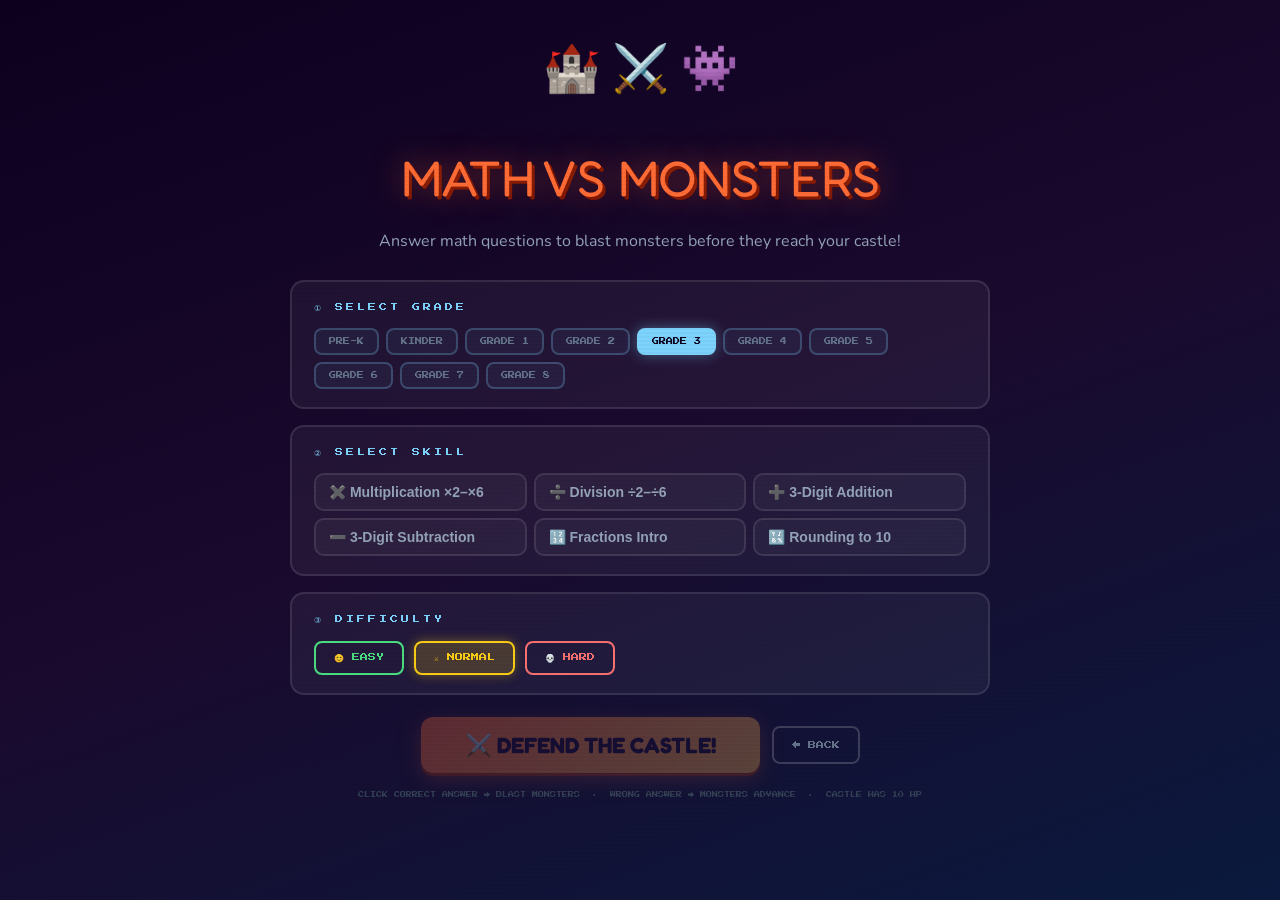
==== games/math-cell-wars.html @ 8327e3a7 "Initial commit via Netlify" ====
<!DOCTYPE html>
<html lang="en">
<head>
  <meta charset="UTF-8"/>
  <meta name="viewport" content="width=device-width, initial-scale=1.0"/>
  <title>Math vs Monsters — MathArcade</title>
  <link rel="stylesheet" href="../css/style.css"/>
  <link href="https://fonts.googleapis.com/css2?family=Fredoka+One&family=Nunito:wght@700;900&display=swap" rel="stylesheet"/>
  <style>
    *, *::before, *::after { box-sizing: border-box; margin: 0; padding: 0; }

    body {
      background: #1a0a2e;
      font-family: 'Nunito', sans-serif;
      overflow: hidden;
      height: 100vh; width: 100vw;
    }

    /* ─── SETUP SCREEN ─────────────────────────── */
    #screen-setup {
      position: fixed; inset: 0; z-index: 100;
      background: linear-gradient(160deg, #0d001f 0%, #1a0a2e 50%, #0a1a3e 100%);
      display: flex; flex-direction: column;
      align-items: center; overflow-y: auto;
      padding: 28px 16px 40px;
    }
    .setup-logo {
      font-family: 'Fredoka One', cursive;
      font-size: clamp(26px, 5vw, 50px);
      color: #ff6b35;
      text-shadow: 0 0 30px rgba(255,107,53,0.5), 3px 3px 0 #7a1500;
      margin-bottom: 4px; text-align: center;
    }
    .setup-sub {
      font-size: clamp(13px, 1.8vw, 16px);
      color: #94a3b8; margin-bottom: 24px; text-align: center;
    }
    .setup-icons { font-size: clamp(28px,5vw,46px); margin-bottom: 22px; }

    .setup-card {
      background: rgba(255,255,255,0.05);
      border: 2px solid rgba(255,255,255,0.1);
      border-radius: 14px;
      padding: 18px 22px;
      width: 100%; max-width: 700px;
      margin-bottom: 16px;
    }
    .setup-card-label {
      font-family: 'Press Start 2P', monospace;
      font-size: 8px; color: #7dd3fc;
      letter-spacing: 3px; margin-bottom: 14px;
    }

    /* Grade pills */
    .grade-pills { display: flex; flex-wrap: wrap; gap: 7px; }
    .grade-pill {
      font-family: 'Press Start 2P', monospace; font-size: 7px;
      padding: 8px 13px; border-radius: 8px;
      border: 2px solid rgba(125,211,252,0.25);
      background: rgba(125,211,252,0.05); color: #64748b;
      cursor: pointer; transition: all 0.15s;
    }
    .grade-pill:hover { border-color: #7dd3fc; color: #7dd3fc; }
    .grade-pill.active {
      background: #7dd3fc; color: #0d001f;
      border-color: #7dd3fc;
      box-shadow: 0 0 14px rgba(125,211,252,0.4);
    }

    /* Skill grid */
    .skill-grid { display: grid; grid-template-columns: repeat(auto-fill, minmax(180px,1fr)); gap: 7px; }
    .skill-pill {
      font-size: 14px; font-weight: 700;
      padding: 9px 13px; border-radius: 10px;
      border: 2px solid rgba(255,255,255,0.1);
      background: rgba(255,255,255,0.04); color: #94a3b8;
      cursor: pointer; text-align: left;
      display: flex; align-items: center; gap: 7px;
      transition: all 0.15s;
    }
    .skill-pill:hover { border-color: #fb923c; color: #fb923c; background: rgba(251,146,60,0.08); }
    .skill-pill.active {
      border-color: #fb923c; color: #fff;
      background: rgba(251,146,60,0.15);
      box-shadow: 0 0 10px rgba(251,146,60,0.25);
    }

    /* Difficulty */
    .diff-row { display: flex; gap: 10px; flex-wrap: wrap; }
    .diff-btn {
      font-family: 'Press Start 2P', monospace; font-size: 8px;
      padding: 10px 18px; border-radius: 8px;
      border: 2px solid; background: transparent; cursor: pointer; transition: all 0.15s;
    }
    .diff-btn.easy   { border-color: #4ade80; color: #4ade80; }
    .diff-btn.medium { border-color: #facc15; color: #facc15; }
    .diff-btn.hard   { border-color: #f87171; color: #f87171; }
    .diff-btn.active.easy   { background: rgba(74,222,128,0.18); box-shadow:0 0 12px rgba(74,222,128,0.35); }
    .diff-btn.active.medium { background: rgba(250,204,21,0.18);  box-shadow:0 0 12px rgba(250,204,21,0.35); }
    .diff-btn.active.hard   { background: rgba(248,113,113,0.18); box-shadow:0 0 12px rgba(248,113,113,0.35); }

    .start-btn {
      font-family: 'Fredoka One', cursive;
      font-size: clamp(16px,2.5vw,22px);
      padding: 15px 44px; border-radius: 12px;
      border: none; cursor: pointer;
      background: linear-gradient(135deg,#ff6b35,#ffb347);
      color: #1a0a2e; font-weight: 900;
      box-shadow: 0 6px 20px rgba(255,107,53,0.5), 0 3px 0 #7a2000;
      transition: all 0.15s;
    }
    .start-btn:hover { transform: translateY(-2px); box-shadow: 0 10px 28px rgba(255,107,53,0.6), 0 3px 0 #7a2000; }
    .start-btn:disabled { opacity: 0.3; cursor: not-allowed; transform: none; }
    .back-anchor {
      font-family: 'Press Start 2P', monospace; font-size: 8px;
      padding: 10px 18px; border-radius: 8px;
      border: 2px solid rgba(255,255,255,0.18);
      background: transparent; color: #64748b;
      cursor: pointer; text-decoration: none; display: inline-block;
      transition: all 0.15s;
    }
    .back-anchor:hover { border-color: #fff; color: #fff; }

    /* ─── GAME SCREEN ─────────────────────────── */
    #screen-game {
      position: fixed; inset: 0; display: none;
      flex-direction: column;
    }

    /* ── HUD ── */
    .game-hud {
      flex-shrink: 0;
      background: #0d001f;
      border-bottom: 3px solid rgba(125,211,252,0.2);
      padding: 10px 18px;
      display: flex; align-items: center; justify-content: space-between;
      gap: 10px; flex-wrap: wrap;
      position: relative; z-index: 50;
    }
    .hud-block { text-align: center; min-width: 54px; }
    .hud-lbl {
      font-family: 'Press Start 2P', monospace;
      font-size: 6px; color: #475569; letter-spacing: 2px; margin-bottom: 2px;
    }
    .hud-val {
      font-family: 'Fredoka One', cursive; font-size: 22px; line-height: 1;
    }
    .v-score  { color: #fbbf24; text-shadow: 0 0 10px rgba(251,191,36,0.5); }
    .v-wave   { color: #4ade80; }
    .v-combo  { color: #fb923c; }
    .hp-wrap  { flex: 1; max-width: 240px; }
    .hp-lbl   { font-family:'Press Start 2P',monospace; font-size:6px; color:#7dd3fc; letter-spacing:2px; margin-bottom:4px; text-align:center; }
    .hp-track { height:12px; border-radius:6px; background:rgba(255,255,255,0.08); border:2px solid rgba(255,255,255,0.15); overflow:hidden; }
    .hp-fill  { height:100%; border-radius:6px; background:linear-gradient(90deg,#4ade80,#86efac); box-shadow:0 0 6px rgba(74,222,128,0.4); transition:width 0.3s, background 0.3s; }
    .hp-fill.low { background:linear-gradient(90deg,#f87171,#fca5a5); box-shadow:0 0 6px rgba(248,113,113,0.5); }
    .pause-btn {
      font-family:'Press Start 2P',monospace; font-size:8px;
      padding:8px 13px; border-radius:7px;
      border:2px solid rgba(255,255,255,0.15); background:transparent;
      color:#64748b; cursor:pointer; transition:all 0.15s;
    }
    .pause-btn:hover { border-color:#fff; color:#fff; }

    /* ── BATTLEFIELD ── */
    #battlefield {
      flex: 1; position: relative; overflow: hidden;
      /* Sky gradient */
      background: linear-gradient(180deg,
        #87CEEB 0%, #b0e0ff 45%,
        #5a8c3a 45%, #3d6626 70%, #2d4d1e 100%);
    }

    /* Subtle cloud */
    .cloud-el {
      position: absolute; background: rgba(255,255,255,0.75);
      border-radius: 40px; pointer-events: none;
      animation: cloud-scroll linear infinite;
    }
    @keyframes cloud-scroll { from{transform:translateX(-300px)} to{transform:translateX(110vw)} }

    /* Ground line detail */
    .ground-deco {
      position: absolute; left: 0; right: 0;
      height: 4px; background: #7ab648;
      box-shadow: 0 2px 8px rgba(0,0,0,0.3);
    }

    /* Path lane highlight */
    .path-lane {
      position: absolute; left: 0; right: 0;
      background: rgba(180,150,80,0.18);
      border-top: 1px dashed rgba(255,255,255,0.15);
      border-bottom: 1px dashed rgba(255,255,255,0.15);
      pointer-events: none;
    }

    /* Castle */
    #castle-el {
      position: absolute; right: 16px;
      font-size: clamp(54px,8vw,84px);
      filter: drop-shadow(0 4px 10px rgba(0,0,0,0.5));
      z-index: 10;
      transition: transform 0.05s;
    }
    #castle-el.hit { animation: castle-hit 0.3s ease; }
    @keyframes castle-hit { 0%,100%{transform:translateY(-50%)} 30%{transform:translateY(-50%) translateX(-7px)} 70%{transform:translateY(-50%) translateX(7px)} }

    /* Monsters */
    .monster-wrap {
      position: absolute; z-index: 8;
      display: flex; flex-direction: column; align-items: center;
      pointer-events: none;
    }
    .monster-emoji {
      display: block;
      font-size: clamp(26px,4vw,42px);
      filter: drop-shadow(0 2px 6px rgba(0,0,0,0.4));
      animation: mon-bob 0.55s ease-in-out infinite alternate;
    }
    @keyframes mon-bob { from{transform:translateY(0)} to{transform:translateY(-5px)} }
    .mon-hp-bar { width:40px; height:5px; border-radius:3px; background:rgba(0,0,0,0.35); border:1px solid rgba(255,255,255,0.2); overflow:hidden; margin-top:2px; }
    .mon-hp-fill { height:100%; border-radius:3px; background:#4ade80; transition:width 0.2s; }
    .mon-name { font-family:'Press Start 2P',monospace; font-size:5px; color:#fff; text-shadow:0 1px 3px #000; margin-top:2px; white-space:nowrap; }

    /* Projectile */
    .projectile {
      position: absolute; font-size: 20px; z-index: 15; pointer-events: none;
      animation: proj 0.38s ease-out forwards;
    }
    @keyframes proj { from{opacity:1;transform:scale(1)} to{opacity:0;transform:translateX(-100px) scale(1.5)} }

    /* Defeat */
    .defeat-fx {
      position: absolute; font-size: 30px; z-index: 20;
      pointer-events: none;
      animation: defeat-pop 0.55s ease forwards;
    }
    @keyframes defeat-pop { 0%{transform:scale(0.4);opacity:1} 60%{transform:scale(1.6);opacity:1} 100%{transform:scale(2.2);opacity:0} }

    /* Wave progress strip */
    .wave-strip {
      position: absolute; top: 0; left: 0; right: 0;
      height: 4px; background: rgba(0,0,0,0.2); z-index: 12;
    }
    .wave-strip-fill {
      height: 100%;
      background: linear-gradient(90deg,#ff6b35,#fbbf24);
      box-shadow: 0 0 5px rgba(255,107,53,0.7);
      transition: width 0.3s;
    }

    /* Wave banner */
    .wave-banner {
      position: absolute; inset: 0; z-index: 40;
      display: flex; align-items: center; justify-content: center;
      pointer-events: none;
    }
    .wave-banner-box {
      font-family: 'Fredoka One', cursive;
      font-size: clamp(24px,4.5vw,46px);
      color: #fff;
      text-shadow: 3px 3px 0 rgba(0,0,0,0.4);
      background: linear-gradient(135deg,rgba(255,107,53,0.92),rgba(180,30,30,0.85));
      padding: 18px 48px; border-radius: 14px;
      border: 3px solid rgba(255,200,100,0.45);
      box-shadow: 0 8px 28px rgba(0,0,0,0.5);
      animation: banner-in 0.35s cubic-bezier(.34,1.56,.64,1);
    }
    @keyframes banner-in { from{transform:scale(0.4);opacity:0} to{transform:scale(1);opacity:1} }

    /* Score pop */
    .score-pop {
      position: absolute; pointer-events: none; z-index: 22;
      font-family: 'Fredoka One', cursive; font-size: 20px;
      animation: pop-rise 0.7s ease forwards;
    }
    @keyframes pop-rise { 0%{opacity:1;transform:translateY(0)} 100%{opacity:0;transform:translateY(-52px)} }

    /* Combo flash */
    .combo-txt {
      position: absolute; top: 18%; left: 50%; transform: translateX(-50%);
      font-family: 'Fredoka One', cursive; font-size: 30px;
      color: #fbbf24; text-shadow: 0 0 18px rgba(251,191,36,0.7);
      pointer-events: none; z-index: 22;
      animation: combo-rise 0.8s ease forwards;
    }
    @keyframes combo-rise { 0%{opacity:1;transform:translateX(-50%) scale(0.7)} 50%{opacity:1;transform:translateX(-50%) scale(1.15)} 100%{opacity:0;transform:translateX(-50%) translateY(-40px) scale(1)} }

    /* ── QUESTION PANEL ── */
    #q-panel {
      flex-shrink: 0;
      background: #0d001f;
      border-top: 3px solid rgba(125,211,252,0.18);
      padding: 14px 16px 16px;
      position: relative; z-index: 50;
    }
    #q-text {
      font-family: 'Fredoka One', cursive;
      font-size: clamp(20px, 3.5vw, 32px);
      color: #e2e8f0;
      text-align: center;
      margin-bottom: 12px; min-height: 38px;
      line-height: 1.2;
    }
    .q-eq { color: #fbbf24; text-shadow: 0 0 14px rgba(251,191,36,0.4); }
    #ans-row {
      display: flex; gap: 10px;
      justify-content: center; flex-wrap: wrap;
    }
    .ans-btn {
      font-family: 'Fredoka One', cursive;
      font-size: clamp(18px, 2.8vw, 26px);
      padding: 12px 30px; border-radius: 12px;
      min-width: 88px;
      border: 3px solid rgba(255,255,255,0.18);
      background: rgba(255,255,255,0.07);
      color: #fff; cursor: pointer;
      transition: all 0.12s;
    }
    .ans-btn:hover { border-color: #7dd3fc; background: rgba(125,211,252,0.12); transform: translateY(-2px); }
    .ans-btn:active { transform: translateY(1px); }
    .ans-btn.correct { border-color: #4ade80 !important; background: rgba(74,222,128,0.2) !important; animation: flash-correct 0.3s; }
    .ans-btn.wrong   { border-color: #f87171 !important; background: rgba(248,113,113,0.2) !important; animation: flash-wrong 0.3s; }
    @keyframes flash-correct { 0%,100%{transform:scale(1)} 50%{transform:scale(1.1)} }
    @keyframes flash-wrong   { 0%,100%{transform:translateX(0)} 25%,75%{transform:translateX(-5px)} 50%{transform:translateX(5px)} }

    /* ── OVERLAYS ── */
    .overlay {
      position: fixed; inset: 0; z-index: 200;
      background: rgba(10,0,25,0.93);
      display: flex; flex-direction: column;
      align-items: center; justify-content: center;
      gap: 18px; padding: 28px; text-align: center;
      backdrop-filter: blur(6px);
    }
    .overlay.hidden { display: none !important; }
    .ov-title { font-family:'Fredoka One',cursive; font-size:clamp(26px,5vw,50px); }
    .ov-sub   { font-size:clamp(13px,2vw,17px); color:#64748b; max-width:460px; line-height:1.6; }
    .ov-btn {
      font-family:'Fredoka One',cursive; font-size:clamp(15px,2vw,20px);
      padding:13px 34px; border-radius:12px; border:none; cursor:pointer; transition:all 0.15s;
    }
    .ov-btn.primary { background:linear-gradient(135deg,#ff6b35,#ffb347); color:#1a0a2e; box-shadow:0 4px 18px rgba(255,107,53,0.45); }
    .ov-btn.primary:hover { transform:translateY(-2px); }
    .ov-btn.secondary { background:rgba(255,255,255,0.07); color:#94a3b8; border:2px solid rgba(255,255,255,0.18); }
    .ov-btn.secondary:hover { border-color:#fff; color:#fff; }
    .stats-row { display:flex; gap:12px; flex-wrap:wrap; justify-content:center; }
    .stat-box  { background:rgba(255,255,255,0.06); border:2px solid rgba(255,255,255,0.12); border-radius:12px; padding:14px 20px; min-width:90px; text-align:center; }
    .stat-val  { font-family:'Fredoka One',cursive; font-size:34px; line-height:1; }
    .stat-lbl  { font-family:'Press Start 2P',monospace; font-size:5px; color:#475569; letter-spacing:2px; margin-top:4px; }

    @media (max-width:580px) {
      .ans-btn { padding:10px 18px; min-width:70px; }
      .game-hud { padding:7px 10px; }
    }
  </style>
</head>
<body>

<!-- ═══════ SETUP ═══════ -->
<div id="screen-setup">
  <div class="setup-icons">🏰 ⚔️ 👾</div>
  <div class="setup-logo">MATH VS MONSTERS</div>
  <div class="setup-sub">Answer math questions to blast monsters before they reach your castle!</div>

  <div class="setup-card">
    <div class="setup-card-label">① SELECT GRADE</div>
    <div class="grade-pills" id="setup-grades"></div>
  </div>

  <div class="setup-card">
    <div class="setup-card-label">② SELECT SKILL</div>
    <div class="skill-grid" id="setup-skills"></div>
  </div>

  <div class="setup-card">
    <div class="setup-card-label">③ DIFFICULTY</div>
    <div class="diff-row">
      <button class="diff-btn easy"   data-diff="easy">😊 EASY</button>
      <button class="diff-btn medium active" data-diff="medium">⚔️ NORMAL</button>
      <button class="diff-btn hard"   data-diff="hard">💀 HARD</button>
    </div>
  </div>

  <div style="display:flex;gap:12px;align-items:center;flex-wrap:wrap;justify-content:center;margin-top:6px;">
    <button class="start-btn" id="btn-start" disabled>⚔️ DEFEND THE CASTLE!</button>
    <a href="../index.html" class="back-anchor">← BACK</a>
  </div>

  <div style="font-family:'Press Start 2P',monospace;font-size:6px;color:#334155;margin-top:16px;text-align:center;line-height:2.2;">
    CLICK CORRECT ANSWER → BLAST MONSTERS &nbsp;·&nbsp; WRONG ANSWER → MONSTERS ADVANCE &nbsp;·&nbsp; CASTLE HAS 10 HP
  </div>
</div>

<!-- ═══════ GAME ═══════ -->
<div id="screen-game">
  <!-- HUD -->
  <div class="game-hud">
    <div class="hud-block">
      <div class="hud-lbl">SCORE</div>
      <div class="hud-val v-score" id="hud-score">0</div>
    </div>
    <div class="hud-block">
      <div class="hud-lbl">WAVE</div>
      <div class="hud-val v-wave" id="hud-wave">1/5</div>
    </div>
    <div class="hp-wrap">
      <div class="hp-lbl">🏰 CASTLE HP</div>
      <div class="hp-track"><div class="hp-fill" id="hp-fill" style="width:100%"></div></div>
    </div>
    <div class="hud-block">
      <div class="hud-lbl">COMBO</div>
      <div class="hud-val v-combo" id="hud-combo">×1</div>
    </div>
    <button class="pause-btn" id="btn-pause">⏸</button>
  </div>

  <!-- Battlefield -->
  <div id="battlefield">
    <div class="wave-strip"><div class="wave-strip-fill" id="wave-prog" style="width:0%"></div></div>
    <div id="castle-el">🏰</div>
    <div id="monsters-layer"></div>
  </div>

  <!-- Question panel -->
  <div id="q-panel">
    <div id="q-text">Get ready…</div>
    <div id="ans-row"></div>
  </div>
</div>

<!-- Pause -->
<div class="overlay hidden" id="ov-pause">
  <div class="ov-title" style="color:#7dd3fc">⏸ PAUSED</div>
  <button class="ov-btn primary" id="btn-resume">▶ RESUME</button>
  <button class="ov-btn secondary" id="btn-quit">✕ QUIT TO MENU</button>
</div>

<!-- Game Over -->
<div class="overlay hidden" id="ov-gameover">
  <div class="ov-title" style="color:#f87171">💀 CASTLE FALLEN!</div>
  <div class="ov-sub">The monsters breached your walls!</div>
  <div class="stats-row" id="go-stats"></div>
  <div style="display:flex;gap:12px;flex-wrap:wrap;justify-content:center;">
    <button class="ov-btn primary"    id="btn-again">⚔️ TRY AGAIN</button>
    <button class="ov-btn secondary"  id="btn-menu1">🎯 CHANGE SKILL</button>
  </div>
</div>

<!-- Victory -->
<div class="overlay hidden" id="ov-victory">
  <div class="ov-title" style="color:#4ade80">🏆 VICTORY!</div>
  <div class="ov-sub">You survived all the waves! The kingdom is saved!</div>
  <div class="stats-row" id="vic-stats"></div>
  <div style="display:flex;gap:12px;flex-wrap:wrap;justify-content:center;">
    <button class="ov-btn primary"   id="btn-again2">⚔️ PLAY AGAIN</button>
    <button class="ov-btn secondary" id="btn-menu2">🎯 CHANGE SKILL</button>
  </div>
</div>

<script>
/* ═══════════════════════════════════════════════════
   MATH VS MONSTERS  ·  Original game for MathArcade
   Castle defense: answer math → blast monsters
   ═══════════════════════════════════════════════════ */

// ── Data ──────────────────────────────────────────────────────
const GRADES = ['Pre-K','K','1','2','3','4','5','6','7','8'];

const SKILLS_BY_GRADE = {
  'Pre-K':[
    {icon:'🔢',name:'Counting to 10',ops:['count'],max:10},
    {icon:'➕',name:'Basic Addition',ops:['add'],max:5},
    {icon:'🎨',name:'Patterns',ops:['count'],max:6},
    {icon:'📐',name:'Shapes & Numbers',ops:['count'],max:4},
  ],
  'K':[
    {icon:'🔢',name:'Counting to 20',ops:['count'],max:20},
    {icon:'➕',name:'Addition to 5',ops:['add'],max:5},
    {icon:'➖',name:'Subtraction to 5',ops:['sub'],max:5},
    {icon:'🔤',name:'Number Words',ops:['count'],max:10},
    {icon:'📊',name:'More or Less',ops:['add'],max:8},
  ],
  '1':[
    {icon:'➕',name:'Addition to 20',ops:['add'],max:20},
    {icon:'➖',name:'Subtraction to 20',ops:['sub'],max:20},
    {icon:'🕐',name:'Doubles',ops:['double'],max:10},
    {icon:'🔢',name:'Place Value (Tens)',ops:['add'],max:30},
    {icon:'💰',name:'Counting On',ops:['add'],max:15},
  ],
  '2':[
    {icon:'➕',name:'2-Digit Addition',ops:['add'],max:99},
    {icon:'➖',name:'2-Digit Subtraction',ops:['sub'],max:99},
    {icon:'✖️',name:'Intro Multiplication',ops:['mul'],tables:[2,5,10]},
    {icon:'🔣',name:'Even & Odd',ops:['add'],max:20},
    {icon:'📊',name:'Skip Counting',ops:['skip'],by:[2,5,10]},
  ],
  '3':[
    {icon:'✖️',name:'Multiplication ×2–×6',ops:['mul'],tables:[2,3,4,5,6]},
    {icon:'➗',name:'Division ÷2–÷6',ops:['div'],tables:[2,3,4,5,6]},
    {icon:'➕',name:'3-Digit Addition',ops:['add'],max:999},
    {icon:'➖',name:'3-Digit Subtraction',ops:['sub'],max:999},
    {icon:'🔢',name:'Fractions Intro',ops:['frac'],max:4},
    {icon:'🔣',name:'Rounding to 10',ops:['round'],max:100},
  ],
  '4':[
    {icon:'✖️',name:'Times Tables ×7–×9',ops:['mul'],tables:[7,8,9]},
    {icon:'➗',name:'Long Division',ops:['div'],tables:[2,3,4,5,6,7,8,9]},
    {icon:'🔢',name:'Fractions',ops:['frac'],max:8},
    {icon:'🔣',name:'Decimals',ops:['dec'],max:10},
    {icon:'➕',name:'Adding Fractions',ops:['fracAdd'],max:8},
    {icon:'🔤',name:'Prime Numbers',ops:['prime'],max:50},
  ],
  '5':[
    {icon:'🔢',name:'Fractions & Decimals',ops:['dec'],max:20},
    {icon:'✖️',name:'Multiplying Fractions',ops:['fracMul'],max:6},
    {icon:'🔣',name:'Order of Operations',ops:['pemdas'],max:12},
    {icon:'➕',name:'Adding Decimals',ops:['decAdd'],max:10},
    {icon:'🔤',name:'Patterns & Sequences',ops:['seq'],max:50},
    {icon:'📏',name:'Metric Conversion',ops:['add'],max:100},
  ],
  '6':[
    {icon:'🔢',name:'Ratios',ops:['ratio'],max:12},
    {icon:'🔣',name:'Negative Numbers',ops:['neg'],max:20},
    {icon:'✖️',name:'Multiplying Decimals',ops:['decMul'],max:10},
    {icon:'🎯',name:'Percent',ops:['percent'],max:100},
    {icon:'🔤',name:'Factors & Multiples',ops:['factor'],max:50},
    {icon:'⚖️',name:'Inequalities',ops:['ineq'],max:20},
  ],
  '7':[
    {icon:'🔢',name:'Integer Operations',ops:['neg'],max:30},
    {icon:'🔣',name:'Rational Numbers',ops:['rational'],max:12},
    {icon:'📊',name:'Probability',ops:['prob'],max:10},
    {icon:'🎯',name:'Percent & Interest',ops:['percent'],max:200},
    {icon:'⚖️',name:'Linear Equations',ops:['linear'],max:20},
    {icon:'✖️',name:'Multiplying Integers',ops:['neg'],max:12},
  ],
  '8':[
    {icon:'🔣',name:'Exponents',ops:['exp'],max:5},
    {icon:'📏',name:'Pythagorean Theorem',ops:['pyth']},
    {icon:'✖️',name:'Scientific Notation',ops:['sciNote']},
    {icon:'⚖️',name:'Systems of Equations',ops:['linear'],max:10},
    {icon:'🎯',name:'Slope',ops:['slope'],max:8},
    {icon:'📊',name:'Statistics',ops:['add'],max:100},
  ],
};

// ── Question Generator ────────────────────────────────────────
function genQ(skill) {
  const op = skill.ops[Math.floor(Math.random()*skill.ops.length)];
  const max = skill.max||10;
  const tables = skill.tables||[2,3,4,5];
  const rnd = n => Math.floor(Math.random()*n)+1;
  const rndR = (lo,hi) => Math.floor(Math.random()*(hi-lo+1))+lo;
  let q='', ans=0, w=[];

  switch(op){
    case 'add':  { const a=rnd(Math.min(max,500)),b=rnd(Math.min(max,500)); ans=a+b; q=`${a} + ${b}`; w=[ans+1,ans-1,ans+2,a]; break; }
    case 'sub':  { const a=rnd(Math.min(max,500)),b=rnd(a); ans=a-b; q=`${a} − ${b}`; w=[ans+1,ans-1,a,b]; break; }
    case 'mul':  { const t=tables[Math.floor(Math.random()*tables.length)],n=rnd(12); ans=t*n; q=`${t} × ${n}`; w=[ans+t,ans-t,t*(n+1),ans+n]; break; }
    case 'div':  { const t=tables[Math.floor(Math.random()*tables.length)],n=rnd(12); ans=n; q=`${t*n} ÷ ${t}`; w=[n+1,n-1,t,n+2]; break; }
    case 'double':{ const a=rnd(max); ans=a*2; q=`Double ${a}`; w=[ans+1,ans-1,a,ans+2]; break; }
    case 'count': { const a=rnd(max); ans=a+1; q=`${a},  ___?`; w=[a,a+2,a-1,a+3]; break; }
    case 'skip':  { const by=(skill.by||[2])[Math.floor(Math.random()*(skill.by||[2]).length)],st=by*rnd(8); ans=st+by; q=`${st},  ___ (skip ×${by})`; w=[st,ans-1,ans+1,st+by*2]; break; }
    case 'frac':  { const d=rnd(max)+1,n=rnd(d-1); ans=n; q=`${n}/${d}  — numerator?`; w=[n+1,n-1,d,d-n]; break; }
    case 'fracAdd':{ const d=rnd(max)+2,n1=rnd(d-1),n2=rnd(d-1); ans=n1+n2; q=`${n1}/${d} + ${n2}/${d} = ?/${d}`; w=[ans+1,ans-1,n1,n2]; break; }
    case 'fracMul':{ const a=rnd(max),b=rnd(max); ans=a*b; q=`${a} × ${b}`; w=[ans+a,ans-b,a+b,ans+1]; break; }
    case 'dec':   { const a=rnd(max-1),b=rnd(max-1); ans=Math.max(a,b); q=`Bigger of  ${a}.5  or  ${b}.2?`; w=[Math.min(a,b),ans+1,ans-1,ans+2]; break; }
    case 'decAdd':{ const a=rnd(max),b=rnd(max); ans=a+b; q=`${a}.0 + ${b}.0`; w=[ans+1,ans-1,a,b]; break; }
    case 'decMul':{ const a=rnd(max),b=rnd(max); ans=a*b; q=`${a} × ${b}`; w=[ans+a,ans-b,a+b,ans+1]; break; }
    case 'round': { const a=rndR(11,max); ans=Math.round(a/10)*10; q=`Round ${a} to nearest 10`; w=[ans+10,ans-10,a,ans+5]; break; }
    case 'pemdas':{ const a=rnd(max),b=rnd(max),c=rnd(max); ans=a+b*c; q=`${a} + ${b} × ${c}`; w=[(a+b)*c,ans+1,ans-b,a*b+c]; break; }
    case 'neg':   { const a=rndR(1,max),b=rndR(1,max); ans=a-b; q=`${a} + (−${b})`; w=[ans+1,ans-1,a,a+b]; break; }
    case 'percent':{ const p=[10,20,25,50][Math.floor(Math.random()*4)],base=rnd(Math.floor(max/10))*10||10; ans=(p*base)/100; q=`${p}% of ${base}`; w=[ans+p,ans-p,base,p]; break; }
    case 'factor':{ const n=rnd(max)||1; const fs=[]; for(let i=1;i<=n;i++) if(n%i===0) fs.push(i); ans=fs.length; q=`How many factors does ${n} have?`; w=[ans+1,ans-1,ans+2,Math.max(1,ans-2)]; break; }
    case 'prime': { const c=[2,3,5,7,11,13,17,19,23,29].filter(x=>x<=max||x<=29); ans=c[Math.floor(Math.random()*c.length)]||7; q=`Which is prime?`; w=[4,6,8,9].filter(x=>x!==ans).slice(0,3); break; }
    case 'ratio': { const a=rnd(max),b=rnd(max); ans=a+b; q=`${a} : ${b}  — total parts?`; w=[a,b,ans+1,ans-1]; break; }
    case 'ineq':  { const a=rndR(-max,max),b=rndR(-max,max); ans=a<b?1:a>b?2:3; q=`${a} vs ${b}   (1 = <   2 = >   3 = =)`; w=[1,2,3].filter(x=>x!==ans); break; }
    case 'prob':  { const tot=rnd(max)+2,fav=rnd(tot-1); ans=fav; q=`P = ${fav}/${tot}  — numerator?`; w=[fav+1,fav-1,tot,tot-fav]; break; }
    case 'rational':{ const a=rnd(max),b=rnd(max); ans=a*b; q=`${a} × ${b}`; w=[ans+a,ans-b,a+b,ans+1]; break; }
    case 'linear':{ const m=rnd(10),b2=rnd(10),x=rnd(8); ans=m*x+b2; q=`y = ${m}x + ${b2},  x = ${x} → y = ?`; w=[ans+m,ans-m,m*x,b2+x]; break; }
    case 'exp':   { const base=rnd(4),e=rnd(3); ans=Math.pow(base,e); q=`${base} ^ ${e}`; w=[base*e,ans+base,ans-1,base+e]; break; }
    case 'pyth':  { const ts=[[3,4,5],[5,12,13],[8,15,17]][Math.floor(Math.random()*3)]; ans=ts[2]; q=`a=${ts[0]},  b=${ts[1]},  c = ?`; w=[ts[0]+ts[1],ans+1,ans-1,ans+2]; break; }
    case 'sciNote':{ const co=rnd(9),e2=rnd(5); ans=co; q=`${co} × 10^${e2}  — coefficient?`; w=[co+1,co-1,e2,co*2]; break; }
    case 'seq':   { const d=rnd(10),st=rnd(20); ans=st+3*d; q=`${st},  ${st+d},  ${st+2*d},  ___?`; w=[ans+d,ans-d,ans+1,st+d*4]; break; }
    case 'slope': { const rise=rndR(-max,max),run=rnd(max)||1; ans=rise; q=`slope = rise/${run} = ${Math.round(rise/run*10)/10}  → rise?`; w=[rise+1,rise-1,run,rise+2]; break; }
    default:      { const a=rnd(10),b=rnd(10); ans=a+b; q=`${a} + ${b}`; w=[ans+1,ans-1,ans+2,ans-2]; }
  }

  const seen=new Set([Math.round(ans)]); const fw=[];
  for(const x of w){ const v=Math.round(x); if(Number.isFinite(v)&&!seen.has(v)){ seen.add(v); fw.push(v); } if(fw.length===3) break; }
  while(fw.length<3){ const v=Math.round(ans)+fw.length+1; if(!seen.has(v)){ seen.add(v); fw.push(v); } }
  return { question: q, answer: Math.round(ans), wrongs: fw };
}

// ── Monster defs ──────────────────────────────────────────────
const MONSTER_DEFS = [
  {emoji:'👹',name:'GOBLIN',  hp:1, spd:1.0, pts:10},
  {emoji:'💀',name:'SKELETON',hp:2, spd:0.85,pts:20},
  {emoji:'🧟',name:'ZOMBIE',  hp:2, spd:0.7, pts:20},
  {emoji:'👻',name:'GHOST',   hp:1, spd:1.3, pts:15},
  {emoji:'🦇',name:'VAMPIRE', hp:3, spd:0.9, pts:35},
  {emoji:'🕷️',name:'SPIDER',  hp:1, spd:1.4, pts:15},
  {emoji:'🐉',name:'DRAGON',  hp:4, spd:0.6, pts:55},
  {emoji:'🧌',name:'TROLL',   hp:5, spd:0.5, pts:65},
];

const DIFF = {
  easy:   {spdMult:0.4, spawnMs:2400, baseCount:4,  totalWaves:5 },
  medium: {spdMult:0.7, spawnMs:1600, baseCount:6,  totalWaves:7 },
  hard:   {spdMult:1.1, spawnMs:1050, baseCount:9,  totalWaves:10},
};

// ── Setup UI ──────────────────────────────────────────────────
let cGrade='3', cSkill=null, cDiff='medium';

function buildSetup(){
  // Grades
  const gEl=document.getElementById('setup-grades');
  gEl.innerHTML='';
  GRADES.forEach(g=>{
    const b=document.createElement('button');
    b.className='grade-pill'+(g===cGrade?' active':'');
    b.textContent=g==='Pre-K'?'PRE-K':g==='K'?'KINDER':'GRADE '+g;
    b.onclick=()=>{ cGrade=g; cSkill=null; buildSetup(); };
    gEl.appendChild(b);
  });
  // Skills
  const sEl=document.getElementById('setup-skills');
  sEl.innerHTML='';
  (SKILLS_BY_GRADE[cGrade]||[]).forEach(s=>{
    const b=document.createElement('button');
    b.className='skill-pill'+(cSkill&&cSkill.name===s.name?' active':'');
    b.innerHTML=`${s.icon} ${s.name}`;
    b.onclick=()=>{ cSkill=s; buildSetup(); };
    sEl.appendChild(b);
  });
  updateStart();
}
function updateStart(){
  const b=document.getElementById('btn-start');
  b.disabled=!cSkill; b.style.opacity=cSkill?'1':'0.3';
}
document.querySelectorAll('.diff-btn').forEach(b=>{
  b.onclick=()=>{
    cDiff=b.dataset.diff;
    document.querySelectorAll('.diff-btn').forEach(x=>x.classList.remove('active'));
    b.classList.add('active');
  };
});
buildSetup();

// URL params
const _up=new URLSearchParams(location.search);
if(_up.get('grade')&&GRADES.includes(_up.get('grade'))){ cGrade=_up.get('grade'); buildSetup(); }
if(_up.get('skill')){ const m=(SKILLS_BY_GRADE[cGrade]||[]).find(s=>s.name===_up.get('skill')); if(m){ cSkill=m; buildSetup(); } }

// Build clouds
function buildClouds(){
  const bf=document.getElementById('battlefield');
  // Remove old clouds
  bf.querySelectorAll('.cloud-el').forEach(e=>e.remove());
  for(let i=0;i<6;i++){
    const c=document.createElement('div');
    c.className='cloud-el';
    const h=18+Math.random()*18, w=70+Math.random()*90;
    const top=3+Math.random()*35; // % of battlefield
    const dur=20+Math.random()*18;
    c.style.cssText=`width:${w}px;height:${h}px;top:${top}%;left:-200px;animation-duration:${dur}s;animation-delay:-${Math.random()*dur}s;`;
    bf.appendChild(c);
  }
}

// ── Game State ────────────────────────────────────────────────
let running=false, paused=false;
let score=0, wave=1, totalWaves=5;
let castleHP=10, maxHP=10;
let combo=1, streak=0;
let killed=0, totalQ=0, correctQ=0;
let currentQ=null, canAnswer=false;
let monsters=[], queue=[], spawnTmr=null;
let midX=0; // monster id counter

function bf(){ return document.getElementById('battlefield'); }
function bfH(){ return bf().offsetHeight; }
function bfW(){ return bf().offsetWidth; }
// Y where the ground starts (45% from top of battlefield)
function groundTop(){ return bfH()*0.45; }
// Castle X position (right side minus some margin)
function castleX(){ return bfW()-120; }

// Position the castle vertically in the ground area
function positionCastle(){
  const c=document.getElementById('castle-el');
  const gY=groundTop();
  // Place castle so its center is in the middle of the ground area
  const groundH=bfH()-gY;
  const castleH=parseFloat(getComputedStyle(c).fontSize)*1.3||80;
  c.style.top=(gY + groundH*0.1)+'px';
}

// ── Start ─────────────────────────────────────────────────────
document.getElementById('btn-start').onclick=startGame;

function startGame(){
  const cfg=DIFF[cDiff];
  score=0; wave=1; totalWaves=cfg.totalWaves;
  castleHP=10; maxHP=10;
  combo=1; streak=0; killed=0; totalQ=0; correctQ=0;
  monsters=[]; midX=0;
  running=true; paused=false;

  document.getElementById('screen-setup').style.display='none';
  const gs=document.getElementById('screen-game');
  gs.style.display='flex';
  ['ov-pause','ov-gameover','ov-victory'].forEach(id=>document.getElementById(id).classList.add('hidden'));
  document.getElementById('monsters-layer').innerHTML='';

  buildClouds();
  positionCastle();
  updateHUD();
  showBanner(`⚔️ WAVE 1 — DEFEND!`, ()=>{ spawnWave(); askQ(); });
}

// ── Spawn ─────────────────────────────────────────────────────
function spawnWave(){
  clearTimeout(spawnTmr);
  const cfg=DIFF[cDiff];
  const count=cfg.baseCount+Math.floor((wave-1)*1.5);
  queue=[];
  for(let i=0;i<count;i++){
    const maxHpTier=1+Math.floor(wave/2);
    const pool=MONSTER_DEFS.filter(m=>m.hp<=maxHpTier)||MONSTER_DEFS.slice(0,3);
    const def={...pool[Math.floor(Math.random()*pool.length)]};
    def.hp=Math.ceil(def.hp*(wave>3?1.4:1));
    def.maxHp=def.hp;
    queue.push(def);
  }
  doSpawn();
  updateProg();
}

function doSpawn(){
  if(!queue.length||!running||paused) return;
  spawnMonster(queue.shift());
  const cfg=DIFF[cDiff];
  spawnTmr=setTimeout(doSpawn, cfg.spawnMs + (Math.random()-0.5)*300);
  updateProg();
}

function spawnMonster(def){
  if(!running) return;
  const id=++midX;
  const gTop=groundTop();
  const gBot=bfH();
  const gH=gBot-gTop;
  // Random lane within ground area, leaving space for monster+hp bar
  const monH=50; // approx pixel height of monster widget
  const laneY=gTop + 8 + Math.random()*(gH - monH - 16);

  const wrap=document.createElement('div');
  wrap.className='monster-wrap';
  wrap.id='m'+id;
  wrap.style.cssText=`left:0px;top:${laneY}px;`;
  wrap.innerHTML=`
    <span class="monster-emoji">${def.emoji}</span>
    <div class="mon-hp-bar"><div class="mon-hp-fill" id="mhp${id}" style="width:100%"></div></div>
    <div class="mon-name">${def.name}</div>`;
  document.getElementById('monsters-layer').appendChild(wrap);

  const cfg=DIFF[cDiff];
  const spd=def.spd * cfg.spdMult * (1 + wave*0.07);
  const mon={ id, el:wrap, def, hp:def.hp, maxHp:def.maxHp, x:0, y:laneY, spd, iv:null };
  monsters.push(mon);

  mon.iv=setInterval(()=>{
    if(!running||paused) return;
    mon.x += spd;
    wrap.style.left=mon.x+'px';
    if(mon.x >= castleX()-20) hitCastle(mon);
  }, 30);
}

function hitCastle(mon){
  clearInterval(mon.iv);
  monsters=monsters.filter(m=>m.id!==mon.id);
  mon.el.remove();
  castleHP=Math.max(0,castleHP-1);
  combo=1; streak=0;
  document.getElementById('castle-el').classList.add('hit');
  setTimeout(()=>document.getElementById('castle-el').classList.remove('hit'),320);
  updateHUD();
  if(castleHP<=0){ endGame(false); return; }
  checkClear();
}

function checkClear(){
  if(queue.length>0||monsters.length>0) return;
  clearTimeout(spawnTmr);
  if(wave>=totalWaves){ setTimeout(()=>endGame(true),700); return; }
  wave++;
  updateHUD();
  setTimeout(()=>showBanner(`${wave===totalWaves?'⚠️ FINAL':'⚔️'} WAVE ${wave}!`, ()=>spawnWave()), 500);
}

// ── Questions ─────────────────────────────────────────────────
function askQ(){
  if(!running) return;
  currentQ=genQ(cSkill);
  canAnswer=true;

  document.getElementById('q-text').innerHTML=
    `<span class="q-eq">${currentQ.question}</span>  =  ?`;

  const row=document.getElementById('ans-row');
  row.innerHTML='';
  shuffle([currentQ.answer,...currentQ.wrongs.slice(0,3)]).forEach(val=>{
    const btn=document.createElement('button');
    btn.className='ans-btn';
    btn.textContent=val;
    btn.onclick=()=>answer(val,btn);
    row.appendChild(btn);
  });
}

function answer(val, btn){
  if(!canAnswer||!running||paused) return;
  canAnswer=false;
  totalQ++;
  const ok=(val===currentQ.answer);

  if(ok){
    correctQ++; streak++; combo=Math.min(combo+(streak>=3?1:0),5);
    btn.classList.add('correct');
    blastMonster();
    score+=10*combo;
    pop('+'+(10*combo),'#4ade80');
    if(combo>1) showCombo('×'+combo+' COMBO!');
  } else {
    streak=0; combo=1;
    btn.classList.add('wrong');
    monsters.forEach(m=>{ m.x+=55; m.el.style.left=m.x+'px'; });
    pop('MISS!','#f87171');
  }
  updateHUD();
  setTimeout(()=>{ if(running) askQ(); },360);
}

function blastMonster(){
  if(!monsters.length) return;
  const target=monsters.reduce((a,b)=>b.x>a.x?b:a);
  // Projectile
  const p=document.createElement('div');
  p.className='projectile'; p.textContent='⚡';
  p.style.cssText=`left:${castleX()-20}px;top:${target.y+8}px;`;
  bf().appendChild(p);
  setTimeout(()=>p.remove(),420);

  target.hp--;
  const pct=target.hp/target.maxHp*100;
  const bar=document.getElementById('mhp'+target.id);
  if(bar){ bar.style.width=pct+'%'; bar.style.background=pct>50?'#4ade80':pct>25?'#facc15':'#f87171'; }
  if(target.hp<=0) defeatMon(target);
}

function defeatMon(mon){
  clearInterval(mon.iv);
  monsters=monsters.filter(m=>m.id!==mon.id);
  killed++;
  score+=mon.def.pts*combo;
  mon.el.remove();
  const fx=document.createElement('div');
  fx.className='defeat-fx'; fx.textContent='💥';
  fx.style.cssText=`left:${mon.x}px;top:${mon.y}px;`;
  bf().appendChild(fx);
  setTimeout(()=>fx.remove(),600);
  pop('+'+mon.def.pts,'#fbbf24');
  updateHUD();
  checkClear();
}

// ── UI helpers ────────────────────────────────────────────────
function updateHUD(){
  document.getElementById('hud-score').textContent=score;
  document.getElementById('hud-wave').textContent=wave+'/'+totalWaves;
  document.getElementById('hud-combo').textContent='×'+combo;
  const pct=castleHP/maxHP*100;
  const f=document.getElementById('hp-fill');
  f.style.width=pct+'%';
  f.className='hp-fill'+(pct<=30?' low':'');
  // Castle emoji degrades
  document.getElementById('castle-el').textContent=
    castleHP<=3?'🏚️':castleHP<=6?'🏰':'🏰';
}

function updateProg(){
  const cfg=DIFF[cDiff];
  const total=cfg.baseCount+Math.floor((wave-1)*1.5);
  const done=total-monsters.length-queue.length;
  document.getElementById('wave-prog').style.width=Math.min(100,done/total*100)+'%';
}

function pop(txt,col){
  const e=document.createElement('div');
  e.className='score-pop';
  e.style.cssText=`left:${40+Math.random()*20}%;top:55%;color:${col};text-shadow:0 0 8px ${col};`;
  e.textContent=txt;
  bf().appendChild(e);
  setTimeout(()=>e.remove(),720);
}

function showCombo(txt){
  const e=document.createElement('div');
  e.className='combo-txt'; e.textContent=txt;
  bf().appendChild(e);
  setTimeout(()=>e.remove(),850);
}

function showBanner(txt, cb){
  const wrap=document.createElement('div');
  wrap.className='wave-banner';
  wrap.innerHTML=`<div class="wave-banner-box">${txt}</div>`;
  bf().appendChild(wrap);
  setTimeout(()=>{ wrap.remove(); if(cb)cb(); },1900);
}

function shuffle(a){ return [...a].sort(()=>Math.random()-0.5); }

// ── End Game ──────────────────────────────────────────────────
function endGame(victory){
  running=false; canAnswer=false;
  clearTimeout(spawnTmr);
  monsters.forEach(m=>{ clearInterval(m.iv); m.el?.remove(); });
  monsters=[];

  const acc=totalQ?Math.round(correctQ/totalQ*100):0;
  const html=`
    <div class="stat-box"><div class="stat-val" style="color:#fbbf24">${score}</div><div class="stat-lbl">SCORE</div></div>
    <div class="stat-box"><div class="stat-val" style="color:#4ade80">${wave-(victory?0:1)}</div><div class="stat-lbl">WAVES</div></div>
    <div class="stat-box"><div class="stat-val" style="color:#fb923c">${killed}</div><div class="stat-lbl">DEFEATED</div></div>
    <div class="stat-box"><div class="stat-val" style="color:#7dd3fc">${acc}%</div><div class="stat-lbl">ACCURACY</div></div>`;

  if(victory){
    document.getElementById('vic-stats').innerHTML=html;
    document.getElementById('ov-victory').classList.remove('hidden');
  } else {
    document.getElementById('go-stats').innerHTML=html;
    document.getElementById('ov-gameover').classList.remove('hidden');
  }
  try{ if(typeof MathArcade!=='undefined'&&MathArcade.Session.isLoggedIn()) MathArcade.Scores.submit('math-vs-monsters',score); }catch(e){}
}

// ── Controls ──────────────────────────────────────────────────
document.getElementById('btn-pause').onclick=()=>{
  paused=true;
  document.getElementById('ov-pause').classList.remove('hidden');
};
document.getElementById('btn-resume').onclick=()=>{
  paused=false;
  document.getElementById('ov-pause').classList.add('hidden');
  doSpawn();
};
document.getElementById('btn-quit').onclick=goMenu;

[['btn-again','btn-again2']].flat().forEach(id=>{
  const el=document.getElementById(id); if(el) el.onclick=startGame;
});
document.getElementById('btn-again').onclick=startGame;
document.getElementById('btn-again2').onclick=startGame;
['btn-menu1','btn-menu2'].forEach(id=>{ document.getElementById(id).onclick=goMenu; });

function goMenu(){
  running=false; canAnswer=false;
  clearTimeout(spawnTmr);
  monsters.forEach(m=>{ clearInterval(m.iv); m.el?.remove(); });
  monsters=[];
  document.getElementById('monsters-layer').innerHTML='';
  document.getElementById('screen-game').style.display='none';
  ['ov-pause','ov-gameover','ov-victory'].forEach(id=>document.getElementById(id).classList.add('hidden'));
  document.getElementById('screen-setup').style.display='flex';
}

document.addEventListener('keydown',e=>{
  if(e.key==='Escape'){
    if(paused) document.getElementById('btn-resume').click();
    else if(running) document.getElementById('btn-pause').click();
  }
  if(running&&!paused&&canAnswer){
    const n=parseInt(e.key);
    if(n>=1&&n<=4){
      const btns=document.getElementById('ans-row').querySelectorAll('.ans-btn');
      if(btns[n-1]) btns[n-1].click();
    }
  }
});

window.addEventListener('resize',()=>{ if(running) positionCastle(); });
</script>
</body>
</html>
---- css/style.css ----
@import url('https://fonts.googleapis.com/css2?family=Press+Start+2P&family=VT323:wght@400&family=Varela+Round&display=swap');

/* ===== CSS VARIABLES ===== */
:root {
  --neon-green: #00ff41;
  --neon-cyan: #00f5ff;
  --neon-pink: #ff006e;
  --neon-yellow: #ffe600;
  --neon-orange: #ff8c00;
  --neon-purple: #bf00ff;
  --dark-bg: #0a0a0f;
  --darker-bg: #050508;
  --card-bg: #0d0d1a;
  --border-glow: #00ff41;
  --text-primary: #e0e0e0;
  --text-dim: #888;

  --pixel-border: 3px solid var(--neon-green);
  --pixel-shadow: 0 0 10px var(--neon-green), 0 0 20px var(--neon-green);
  --cyan-shadow: 0 0 10px var(--neon-cyan), 0 0 20px var(--neon-cyan);
  --pink-shadow: 0 0 10px var(--neon-pink), 0 0 20px var(--neon-pink);
  --yellow-shadow: 0 0 10px var(--neon-yellow), 0 0 20px var(--neon-yellow);
}

/* ===== RESET & BASE ===== */
*, *::before, *::after { box-sizing: border-box; margin: 0; padding: 0; }
html { scroll-behavior: smooth; }

body {
  background-color: var(--dark-bg);
  color: var(--text-primary);
  font-family: 'Press Start 2P', monospace;
  font-size: 10px;
  line-height: 1.8;
  min-height: 100vh;
  overflow-x: hidden;
}

/* ===== SCANLINE OVERLAY ===== */
body::before {
  content: '';
  position: fixed;
  top: 0; left: 0; right: 0; bottom: 0;
  background: repeating-linear-gradient(
    0deg,
    transparent,
    transparent 2px,
    rgba(0,0,0,0.03) 2px,
    rgba(0,0,0,0.03) 4px
  );
  pointer-events: none;
  z-index: 9999;
}

/* ===== CRT FLICKER ===== */
@keyframes crt-flicker {
  0%, 100% { opacity: 1; }
  92% { opacity: 1; }
  93% { opacity: 0.95; }
  94% { opacity: 1; }
}
body { animation: crt-flicker 8s infinite; }

/* ===== SCROLLBAR ===== */
::-webkit-scrollbar { width: 8px; }
::-webkit-scrollbar-track { background: var(--darker-bg); }
::-webkit-scrollbar-thumb { background: var(--neon-green); border-radius: 0; }

/* ===== TYPOGRAPHY ===== */
h1, h2, h3 { font-family: 'Press Start 2P', monospace; line-height: 1.4; }
.vt323 { font-family: 'VT323', monospace; }
.varela-round { font-family: 'Varela Round', monospace; }

/* ===== NEON TEXT ===== */
.neon-green { color: var(--neon-green); text-shadow: 0 0 7px var(--neon-green), 0 0 10px var(--neon-green); }
.neon-cyan  { color: var(--neon-cyan); text-shadow: 0 0 7px var(--neon-cyan), 0 0 10px var(--neon-cyan); }
.neon-pink  { color: var(--neon-pink); text-shadow: 0 0 7px var(--neon-pink), 0 0 20px var(--neon-pink); }
.neon-yellow{ color: var(--neon-yellow); text-shadow: 0 0 7px var(--neon-yellow), 0 0 10px var(--neon-yellow); }
.neon-orange{ color: var(--neon-orange); text-shadow: 0 0 7px var(--neon-orange), 0 0 10px var(--neon-orange); }
.neon-purple{ color: var(--neon-purple); text-shadow: 0 0 7px var(--neon-purple), 0 0 20px var(--neon-purple); }

/* ===== PIXEL BOX ===== */
.pixel-box {
  background: var(--card-bg);
  border: 3px solid var(--neon-green);
  box-shadow: 0 0 15px rgba(0,255,65,0.3), inset 0 0 15px rgba(0,255,65,0.05);
  position: relative;
}
.pixel-box::before {
  content: '';
  position: absolute;
  top: 4px; left: 4px; right: 4px; bottom: 4px;
  border: 1px solid rgba(0,255,65,0.2);
  pointer-events: none;
}
.pixel-box.cyan-box { border-color: var(--neon-cyan); box-shadow: 0 0 15px rgba(0,245,255,0.3), inset 0 0 15px rgba(0,245,255,0.05); }
.pixel-box.cyan-box::before { border-color: rgba(0,245,255,0.2); }
.pixel-box.pink-box { border-color: var(--neon-pink); box-shadow: 0 0 15px rgba(255,0,110,0.3), inset 0 0 15px rgba(255,0,110,0.05); }
.pixel-box.pink-box::before { border-color: rgba(255,0,110,0.2); }
.pixel-box.yellow-box { border-color: var(--neon-yellow); box-shadow: 0 0 15px rgba(255,230,0,0.3); }
.pixel-box.purple-box { border-color: var(--neon-purple); box-shadow: 0 0 15px rgba(191,0,255,0.3); }
.pixel-box.orange-box { border-color: var(--neon-orange); box-shadow: 0 0 15px rgba(255,140,0,0.3); }

/* ===== BUTTONS ===== */
.btn {
  font-family: 'Press Start 2P', monospace;
  font-size: 9px;
  padding: 12px 20px;
  border: 3px solid;
  background: transparent;
  cursor: pointer;
  text-transform: uppercase;
  transition: all 0.1s;
  letter-spacing: 1px;
  position: relative;
  display: inline-block;
  text-decoration: none;
}
.btn::after {
  content: '';
  position: absolute;
  bottom: -6px; right: -6px;
  width: 100%; height: 100%;
  border: 3px solid;
  border-color: inherit;
  opacity: 0.3;
  transition: all 0.1s;
}
.btn:hover { transform: translate(-2px, -2px); }
.btn:hover::after { transform: translate(2px, 2px); opacity: 0.6; }
.btn:active { transform: translate(2px, 2px); }
.btn:active::after { transform: translate(-2px, -2px); }

.btn-green { color: var(--neon-green); border-color: var(--neon-green); text-shadow: 0 0 8px var(--neon-green); box-shadow: 0 0 15px rgba(0,255,65,0.3); }
.btn-green:hover { background: rgba(0,255,65,0.1); box-shadow: 0 0 25px rgba(0,255,65,0.5); }
.btn-cyan { color: var(--neon-cyan); border-color: var(--neon-cyan); text-shadow: 0 0 8px var(--neon-cyan); box-shadow: 0 0 15px rgba(0,245,255,0.3); }
.btn-cyan:hover { background: rgba(0,245,255,0.1); box-shadow: 0 0 25px rgba(0,245,255,0.5); }
.btn-pink { color: var(--neon-pink); border-color: var(--neon-pink); text-shadow: 0 0 8px var(--neon-pink); box-shadow: 0 0 15px rgba(255,0,110,0.3); }
.btn-pink:hover { background: rgba(255,0,110,0.1); box-shadow: 0 0 25px rgba(255,0,110,0.5); }
.btn-yellow { color: var(--neon-yellow); border-color: var(--neon-yellow); text-shadow: 0 0 8px var(--neon-yellow); }
.btn-yellow:hover { background: rgba(255,230,0,0.1); }
.btn-orange { color: var(--neon-orange); border-color: var(--neon-orange); text-shadow: 0 0 8px var(--neon-orange); }
.btn-orange:hover { background: rgba(255,140,0,0.1); }
.btn-purple { color: var(--neon-purple); border-color: var(--neon-purple); text-shadow: 0 0 8px var(--neon-purple); }
.btn-purple:hover { background: rgba(191,0,255,0.1); }

.btn-sm { font-size: 7px; padding: 8px 14px; }
.btn-lg { font-size: 11px; padding: 16px 28px; }

/* ===== INPUTS ===== */
.pixel-input {
  font-family: 'Press Start 2P', monospace;
  font-size: 10px;
  background: rgba(0,0,0,0.7);
  border: 2px solid var(--neon-green);
  color: var(--neon-green);
  padding: 10px 12px;
  outline: none;
  transition: all 0.2s;
  width: 100%;
}
.pixel-input:focus { box-shadow: 0 0 15px rgba(0,255,65,0.5); border-color: #00ff41; }
.pixel-input::placeholder { color: rgba(0,255,65,0.3); }
.pixel-input.cyan { border-color: var(--neon-cyan); color: var(--neon-cyan); }
.pixel-input.cyan:focus { box-shadow: 0 0 15px rgba(0,245,255,0.5); }
.pixel-input.pink { border-color: var(--neon-pink); color: var(--neon-pink); }

select.pixel-input option { background: var(--darker-bg); color: var(--neon-green); }

/* ===== NAVBAR ===== */
.navbar {
  display: flex;
  align-items: center;
  justify-content: space-between;
  padding: 12px 30px;
  background: rgba(5,5,8,0.95);
  border-bottom: 2px solid var(--neon-green);
  box-shadow: 0 2px 20px rgba(0,255,65,0.2);
  position: sticky;
  top: 0;
  z-index: 1000;
  backdrop-filter: blur(10px);
}
.navbar-brand {
  font-size: 14px;
  font-family: 'Press Start 2P', monospace;
  letter-spacing: 2px;
}
.navbar-nav { display: flex; gap: 20px; align-items: center; list-style: none; }
.navbar-nav a {
  color: var(--text-primary);
  text-decoration: none;
  font-size: 8px;
  padding: 4px 8px;
  border: 1px solid transparent;
  transition: all 0.2s;
}
.navbar-nav a:hover { color: var(--neon-green); border-color: var(--neon-green); box-shadow: 0 0 10px rgba(0,255,65,0.3); }

/* ===== HERO SECTION ===== */
.hero {
  min-height: 85vh;
  display: flex;
  flex-direction: column;
  align-items: center;
  justify-content: center;
  text-align: center;
  position: relative;
  overflow: hidden;
  padding: 60px 20px;
}

/* Star field background */
.hero::before {
  content: '';
  position: absolute;
  top: 0; left: 0; right: 0; bottom: 0;
  background-image:
    radial-gradient(1px 1px at 10% 15%, rgba(0,255,65,0.8) 0%, transparent 100%),
    radial-gradient(1px 1px at 25% 45%, rgba(0,245,255,0.6) 0%, transparent 100%),
    radial-gradient(1px 1px at 40% 20%, rgba(255,0,110,0.7) 0%, transparent 100%),
    radial-gradient(1px 1px at 55% 70%, rgba(255,230,0,0.5) 0%, transparent 100%),
    radial-gradient(1px 1px at 70% 35%, rgba(0,255,65,0.9) 0%, transparent 100%),
    radial-gradient(1px 1px at 85% 60%, rgba(0,245,255,0.7) 0%, transparent 100%),
    radial-gradient(1px 1px at 15% 80%, rgba(191,0,255,0.6) 0%, transparent 100%),
    radial-gradient(1px 1px at 90% 10%, rgba(255,140,0,0.8) 0%, transparent 100%),
    radial-gradient(2px 2px at 32% 55%, rgba(0,255,65,0.5) 0%, transparent 100%),
    radial-gradient(2px 2px at 78% 88%, rgba(0,245,255,0.4) 0%, transparent 100%),
    radial-gradient(1px 1px at 48% 5%, rgba(255,230,0,0.9) 0%, transparent 100%),
    radial-gradient(1px 1px at 60% 90%, rgba(255,0,110,0.6) 0%, transparent 100%);
  pointer-events: none;
}

.hero-title {
  font-size: clamp(20px, 4vw, 36px);
  margin-bottom: 20px;
  animation: pulse-glow 2s ease-in-out infinite;
}

@keyframes pulse-glow {
  0%, 100% { text-shadow: 0 0 10px var(--neon-green), 0 0 20px var(--neon-green), 0 0 40px var(--neon-green); }
  50% { text-shadow: 0 0 20px var(--neon-green), 0 0 40px var(--neon-green), 0 0 80px var(--neon-green); }
}

.hero-subtitle {
  font-family: 'VT323', monospace;
  font-size: 28px;
  color: var(--neon-cyan);
  margin-bottom: 40px;
  letter-spacing: 4px;
}

.insert-coin {
  font-size: 12px;
  color: var(--neon-yellow);
  animation: blink 1s step-end infinite;
  margin-bottom: 40px;
}
@keyframes blink { 0%,100% { opacity: 1; } 50% { opacity: 0; } }

/* ===== GAME CARDS GRID ===== */
.games-grid {
  display: grid;
  grid-template-columns: repeat(auto-fit, minmax(280px, 1fr));
  gap: 24px;
  padding: 40px 30px;
  max-width: 1400px;
  margin: 0 auto;
}

.game-card {
  padding: 24px;
  text-decoration: none;
  cursor: pointer;
  transition: transform 0.2s, box-shadow 0.2s;
  display: block;
  position: relative;
  overflow: hidden;
}
.game-card::after { pointer-events: none; }
.game-card:hover { transform: translateY(-6px) scale(1.01); }

.game-card-icon {
  font-size: 48px;
  text-align: center;
  margin-bottom: 16px;
  display: block;
}
.game-card-num {
  font-size: 8px;
  margin-bottom: 8px;
  letter-spacing: 3px;
}
.game-card-title {
  font-size: 13px;
  margin-bottom: 12px;
  line-height: 1.5;
}
.game-card-desc {
  font-family: 'VT323', monospace;
  font-size: 18px;
  color: var(--text-dim);
  line-height: 1.4;
}
.game-card-badge {
  position: absolute;
  top: 12px; right: 12px;
  font-size: 7px;
  padding: 4px 8px;
  border: 1px solid;
}

/* ===== MODAL ===== */
.modal-overlay {
  position: fixed;
  top: 0; left: 0; right: 0; bottom: 0;
  background: rgba(0,0,0,0.85);
  display: flex;
  align-items: center;
  justify-content: center;
  z-index: 2000;
  opacity: 0;
  pointer-events: none;
  transition: opacity 0.2s;
}
.modal-overlay.active { opacity: 1; pointer-events: all; }
.modal {
  max-width: 500px;
  width: 90%;
  max-height: 90vh;
  overflow-y: auto;
  padding: 30px;
  transform: translateY(-20px);
  transition: transform 0.2s;
}
.modal-overlay.active .modal { transform: translateY(0); }
.modal-title { font-size: 14px; margin-bottom: 24px; text-align: center; }
.modal-close {
  position: absolute;
  top: 12px; right: 12px;
  background: none;
  border: 1px solid var(--neon-pink);
  color: var(--neon-pink);
  font-family: 'Press Start 2P', monospace;
  font-size: 8px;
  padding: 4px 8px;
  cursor: pointer;
}

/* ===== FORM GROUPS ===== */
.form-group { margin-bottom: 20px; }
.form-group label {
  display: block;
  font-size: 8px;
  color: var(--text-dim);
  margin-bottom: 8px;
  letter-spacing: 2px;
}
.form-row { display: flex; gap: 12px; }
.form-row .form-group { flex: 1; }

/* ===== TIMER BAR ===== */
.timer-bar-container {
  width: 100%;
  height: 8px;
  background: rgba(255,255,255,0.1);
  border: 1px solid var(--neon-cyan);
  overflow: hidden;
}
.timer-bar {
  height: 100%;
  background: linear-gradient(90deg, var(--neon-green), var(--neon-cyan));
  transition: width 0.1s linear;
  box-shadow: 0 0 8px var(--neon-cyan);
}

/* ===== HUD ===== */
.game-hud {
  display: flex;
  justify-content: space-between;
  align-items: center;
  padding: 12px 20px;
  background: rgba(0,0,0,0.7);
  border-bottom: 2px solid var(--neon-green);
  font-size: 9px;
  flex-wrap: wrap;
  gap: 10px;
}
.hud-item { display: flex; flex-direction: column; align-items: center; gap: 4px; }
.hud-label { color: var(--text-dim); font-size: 7px; letter-spacing: 2px; }
.hud-value { font-size: 13px; }

/* ===== LEADERBOARD ===== */
.leaderboard-table {
  width: 100%;
  border-collapse: collapse;
  font-size: 8px;
}
.leaderboard-table th {
  padding: 10px;
  border-bottom: 2px solid var(--neon-green);
  color: var(--neon-green);
  text-align: left;
  letter-spacing: 2px;
}
.leaderboard-table td {
  padding: 10px;
  border-bottom: 1px solid rgba(0,255,65,0.15);
  font-family: 'VT323', monospace;
  font-size: 16px;
}
.leaderboard-table tr:hover td { background: rgba(0,255,65,0.05); }
.rank-1 td:first-child { color: var(--neon-yellow); }
.rank-2 td:first-child { color: #c0c0c0; }
.rank-3 td:first-child { color: #cd7f32; }

/* ===== ANIMATED BG NUMBERS ===== */
.floating-num {
  position: fixed;
  font-family: 'Press Start 2P', monospace;
  font-size: 12px;
  opacity: 0.06;
  pointer-events: none;
  animation: float-num linear infinite;
  color: var(--neon-green);
  z-index: 0;
}
@keyframes float-num {
  from { transform: translateY(100vh) rotate(0deg); opacity: 0; }
  10% { opacity: 0.06; }
  90% { opacity: 0.06; }
  to { transform: translateY(-100px) rotate(360deg); opacity: 0; }
}

/* ===== SECTION TITLES ===== */
.section-title {
  text-align: center;
  padding: 40px 20px 20px;
}
.section-title h2 { font-size: 18px; margin-bottom: 12px; }
.section-title p { font-family: 'VT323', monospace; font-size: 22px; color: var(--text-dim); }

/* ===== DIVIDER ===== */
.pixel-divider {
  border: none;
  height: 2px;
  background: linear-gradient(90deg, transparent, var(--neon-green), var(--neon-cyan), var(--neon-pink), transparent);
  margin: 30px 0;
  box-shadow: 0 0 10px var(--neon-green);
}

/* ===== GAME BASE LAYOUT ===== */
.game-layout {
  display: flex;
  flex-direction: column;
  min-height: 100vh;
}
.game-area {
  flex: 1;
  display: flex;
  align-items: center;
  justify-content: center;
  padding: 30px;
  position: relative;
}

/* ===== TOOLTIP ===== */
.tooltip { position: relative; }
.tooltip::after {
  content: attr(data-tip);
  position: absolute;
  bottom: 120%;
  left: 50%;
  transform: translateX(-50%);
  background: var(--darker-bg);
  border: 1px solid var(--neon-cyan);
  color: var(--neon-cyan);
  font-size: 7px;
  padding: 6px 10px;
  white-space: nowrap;
  opacity: 0;
  transition: opacity 0.2s;
  pointer-events: none;
}
.tooltip:hover::after { opacity: 1; }

/* ===== NOTIFICATIONS ===== */
.notif {
  position: fixed;
  top: 80px;
  right: 20px;
  z-index: 3000;
  max-width: 300px;
  padding: 16px 20px;
  font-size: 9px;
  animation: slideIn 0.3s ease, fadeOut 0.3s ease 2.7s forwards;
}
@keyframes slideIn { from { transform: translateX(120%); } to { transform: translateX(0); } }
@keyframes fadeOut { from { opacity: 1; } to { opacity: 0; } }

/* ===== UTILITY ===== */
.text-center { text-align: center; }
.mt-10 { margin-top: 10px; }
.mt-20 { margin-top: 20px; }
.mt-30 { margin-top: 30px; }
.mb-10 { margin-bottom: 10px; }
.mb-20 { margin-bottom: 20px; }
.mb-30 { margin-bottom: 30px; }
.flex { display: flex; }
.flex-center { display: flex; align-items: center; justify-content: center; }
.gap-10 { gap: 10px; }
.gap-20 { gap: 20px; }
.hidden { display: none !important; }
.w-full { width: 100%; }

/* ===== RESPONSIVE ===== */
@media (max-width: 768px) {
  .navbar { padding: 10px 15px; }
  .games-grid { grid-template-columns: 1fr; padding: 20px 15px; }
  .hero-title { font-size: 18px; }
  .game-hud { font-size: 7px; }
}

/* ===== CRT CORNER DECORATIONS ===== */
.crt-corner {
  position: fixed;
  width: 30px; height: 30px;
  border-color: var(--neon-green);
  opacity: 0.4;
  pointer-events: none;
  z-index: 9998;
}
.crt-corner.tl { top: 10px; left: 10px; border-top: 2px solid; border-left: 2px solid; }
.crt-corner.tr { top: 10px; right: 10px; border-top: 2px solid; border-right: 2px solid; }
.crt-corner.bl { bottom: 10px; left: 10px; border-bottom: 2px solid; border-left: 2px solid; }
.crt-corner.br { bottom: 10px; right: 10px; border-bottom: 2px solid; border-right: 2px solid; }

/* ===== PROGRESS BAR ===== */
.progress-bar-wrap {
  width: 100%;
  height: 12px;
  background: rgba(0,0,0,0.5);
  border: 2px solid;
  overflow: hidden;
}
.progress-bar-fill {
  height: 100%;
  transition: width 0.3s ease;
  box-shadow: 0 0 8px currentColor;
}

/* ===== BLINKING CURSOR ===== */
.cursor::after {
  content: '█';
  animation: blink 0.8s step-end infinite;
}

/* ===== GAME SPECIFIC - SHARED ===== */
.result-overlay {
  position: absolute;
  top: 0; left: 0; right: 0; bottom: 0;
  background: rgba(0,0,0,0.92);
  display: flex;
  flex-direction: column;
  align-items: center;
  justify-content: center;
  z-index: 100;
  gap: 20px;
}
.result-title { font-size: 28px; animation: pulse-glow 1s ease-in-out infinite; }
.result-score { font-family: 'VT323', monospace; font-size: 48px; }

/* ===== CLASSROOM CODE DISPLAY ===== */
.classroom-code {
  font-family: 'Varela Round', monospace;
  font-size: 36px;
  font-weight: 900;
  letter-spacing: 8px;
  color: var(--neon-yellow);
  text-shadow: 0 0 20px var(--neon-yellow), 0 0 40px var(--neon-yellow);
  padding: 20px;
  border: 3px solid var(--neon-yellow);
  background: rgba(255,230,0,0.05);
  display: inline-block;
}
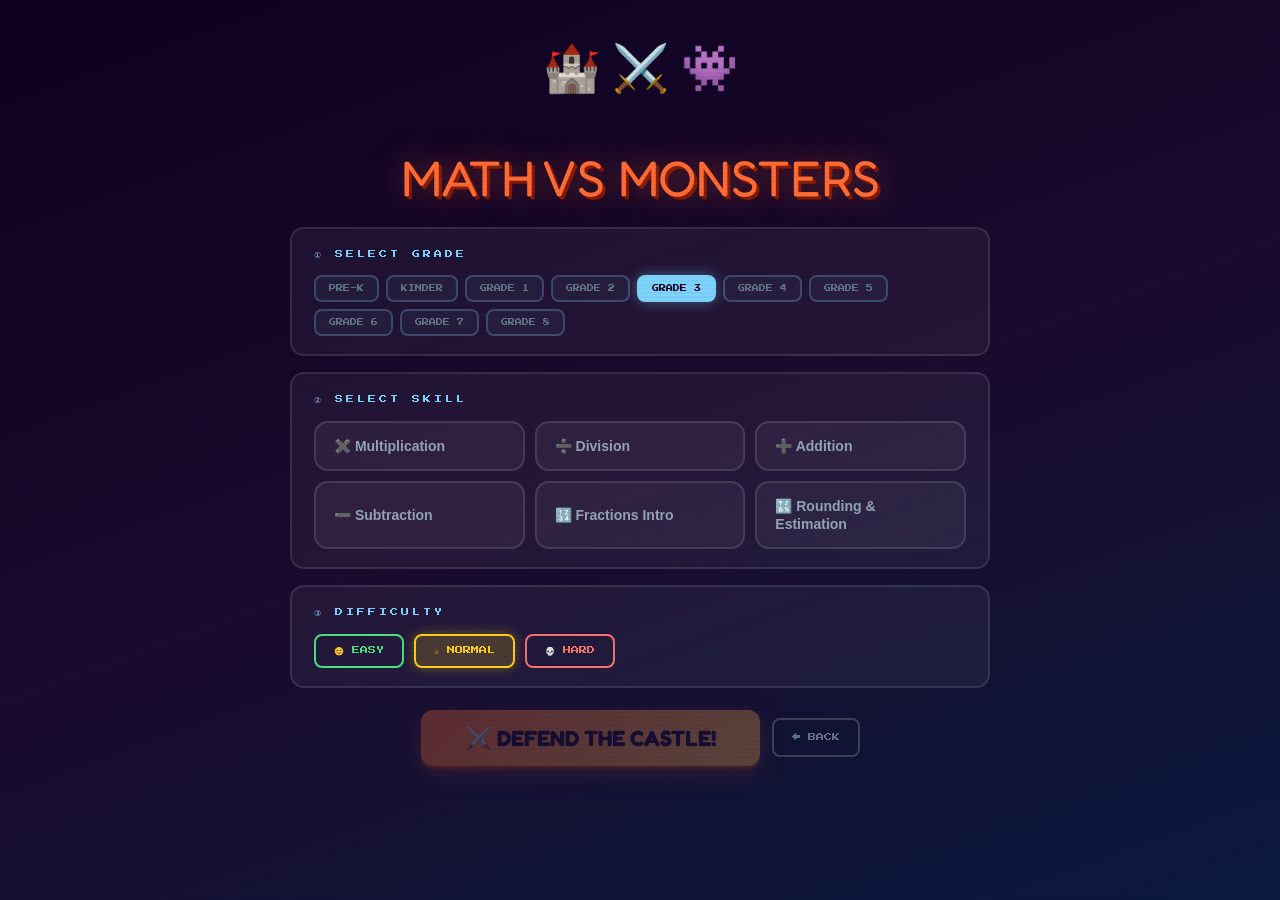
==== commit dad7cbbb: "Math cell wars updated" ====
--- a/games/math-cell-wars.html
+++ b/games/math-cell-wars.html
@@ -68,21 +68,21 @@
     }
 
     /* Skill grid */
-    .skill-grid { display: grid; grid-template-columns: repeat(auto-fill, minmax(180px,1fr)); gap: 7px; }
+    .skill-grid { display: grid; grid-template-columns: repeat(auto-fill, minmax(200px,1fr)); gap: 10px; }
     .skill-pill {
       font-size: 14px; font-weight: 700;
-      padding: 9px 13px; border-radius: 10px;
-      border: 2px solid rgba(255,255,255,0.1);
-      background: rgba(255,255,255,0.04); color: #94a3b8;
+      padding: 14px 18px; border-radius: 14px;
+      border: 2px solid rgba(255,255,255,0.12);
+      background: rgba(255,255,255,0.05); color: #94a3b8;
       cursor: pointer; text-align: left;
-      display: flex; align-items: center; gap: 7px;
-      transition: all 0.15s;
+      display: flex; align-items: center; gap: 10px;
+      transition: all 0.15s; line-height: 1.3;
     }
     .skill-pill:hover { border-color: #fb923c; color: #fb923c; background: rgba(251,146,60,0.08); }
     .skill-pill.active {
       border-color: #fb923c; color: #fff;
       background: rgba(251,146,60,0.15);
-      box-shadow: 0 0 10px rgba(251,146,60,0.25);
+      box-shadow: 0 0 12px rgba(251,146,60,0.25);
     }
 
     /* Difficulty */
@@ -196,14 +196,15 @@
 
     /* Castle */
     #castle-el {
-      position: absolute; right: 16px;
-      font-size: clamp(54px,8vw,84px);
-      filter: drop-shadow(0 4px 10px rgba(0,0,0,0.5));
+      position: absolute; right: 8px;
+      font-size: clamp(90px, 14vw, 140px);
+      filter: drop-shadow(0 6px 16px rgba(0,0,0,0.6));
       z-index: 10;
+      line-height: 1;
       transition: transform 0.05s;
     }
     #castle-el.hit { animation: castle-hit 0.3s ease; }
-    @keyframes castle-hit { 0%,100%{transform:translateY(-50%)} 30%{transform:translateY(-50%) translateX(-7px)} 70%{transform:translateY(-50%) translateX(7px)} }
+    @keyframes castle-hit { 0%,100%{transform:translateY(-50%)} 30%{transform:translateY(-50%) translateX(-9px)} 70%{transform:translateY(-50%) translateX(9px)} }
 
     /* Monsters */
     .monster-wrap {
@@ -361,8 +362,6 @@
 <div id="screen-setup">
   <div class="setup-icons">🏰 ⚔️ 👾</div>
   <div class="setup-logo">MATH VS MONSTERS</div>
-  <div class="setup-sub">Answer math questions to blast monsters before they reach your castle!</div>
-
   <div class="setup-card">
     <div class="setup-card-label">① SELECT GRADE</div>
     <div class="grade-pills" id="setup-grades"></div>
@@ -385,10 +384,6 @@
   <div style="display:flex;gap:12px;align-items:center;flex-wrap:wrap;justify-content:center;margin-top:6px;">
     <button class="start-btn" id="btn-start" disabled>⚔️ DEFEND THE CASTLE!</button>
     <a href="../index.html" class="back-anchor">← BACK</a>
-  </div>
-
-  <div style="font-family:'Press Start 2P',monospace;font-size:6px;color:#334155;margin-top:16px;text-align:center;line-height:2.2;">
-    CLICK CORRECT ANSWER → BLAST MONSTERS &nbsp;·&nbsp; WRONG ANSWER → MONSTERS ADVANCE &nbsp;·&nbsp; CASTLE HAS 10 HP
   </div>
 </div>
 
@@ -469,128 +464,1097 @@
 
 const SKILLS_BY_GRADE = {
   'Pre-K':[
-    {icon:'🔢',name:'Counting to 10',ops:['count'],max:10},
-    {icon:'➕',name:'Basic Addition',ops:['add'],max:5},
-    {icon:'🎨',name:'Patterns',ops:['count'],max:6},
-    {icon:'📐',name:'Shapes & Numbers',ops:['count'],max:4},
+    {icon:'🔢', name:'Counting',      ops:['countPK']},
+    {icon:'➕', name:'Basic Addition',      ops:['addPK']},
+    {icon:'➖', name:'Basic Subtraction',   ops:['subPK']},
   ],
   'K':[
-    {icon:'🔢',name:'Counting to 20',ops:['count'],max:20},
-    {icon:'➕',name:'Addition to 5',ops:['add'],max:5},
-    {icon:'➖',name:'Subtraction to 5',ops:['sub'],max:5},
-    {icon:'🔤',name:'Number Words',ops:['count'],max:10},
-    {icon:'📊',name:'More or Less',ops:['add'],max:8},
+    {icon:'🔢', name:'Counting',     ops:['countK']},
+    {icon:'➕', name:'Addition',     ops:['addK']},
+    {icon:'➖', name:'Subtraction', ops:['subK']},
+    {icon:'⚖️', name:'Compare Numbers',     ops:['compareK']},
   ],
   '1':[
-    {icon:'➕',name:'Addition to 20',ops:['add'],max:20},
-    {icon:'➖',name:'Subtraction to 20',ops:['sub'],max:20},
-    {icon:'🕐',name:'Doubles',ops:['double'],max:10},
-    {icon:'🔢',name:'Place Value (Tens)',ops:['add'],max:30},
-    {icon:'💰',name:'Counting On',ops:['add'],max:15},
+    {icon:'➕', name:'Addition',    ops:['add1']},
+    {icon:'➖', name:'Subtraction',   ops:['sub1']},
+    {icon:'🔢', name:'Doubles',      ops:['double1']},
+    {icon:'🏛️', name:'Place Value', ops:['placeVal1']},
   ],
   '2':[
-    {icon:'➕',name:'2-Digit Addition',ops:['add'],max:99},
-    {icon:'➖',name:'2-Digit Subtraction',ops:['sub'],max:99},
-    {icon:'✖️',name:'Intro Multiplication',ops:['mul'],tables:[2,5,10]},
-    {icon:'🔣',name:'Even & Odd',ops:['add'],max:20},
-    {icon:'📊',name:'Skip Counting',ops:['skip'],by:[2,5,10]},
+    {icon:'➕', name:'Addition',      ops:['add2']},
+    {icon:'➖', name:'Subtraction',   ops:['sub2']},
+    {icon:'✖️', name:'Multiplication', ops:['mul2']},
+    {icon:'📊', name:'Skip Counting', ops:['skip2']},
   ],
   '3':[
-    {icon:'✖️',name:'Multiplication ×2–×6',ops:['mul'],tables:[2,3,4,5,6]},
-    {icon:'➗',name:'Division ÷2–÷6',ops:['div'],tables:[2,3,4,5,6]},
-    {icon:'➕',name:'3-Digit Addition',ops:['add'],max:999},
-    {icon:'➖',name:'3-Digit Subtraction',ops:['sub'],max:999},
-    {icon:'🔢',name:'Fractions Intro',ops:['frac'],max:4},
-    {icon:'🔣',name:'Rounding to 10',ops:['round'],max:100},
+    {icon:'✖️', name:'Multiplication', ops:['mul3']},
+    {icon:'➗', name:'Division', ops:['div3']},
+    {icon:'➕', name:'Addition',  ops:['add3']},
+    {icon:'➖', name:'Subtraction', ops:['sub3']},
+    {icon:'🔢', name:'Fractions Intro',     ops:['fracIntro']},
+    {icon:'🔣', name:'Rounding & Estimation', ops:['round3']},
   ],
   '4':[
-    {icon:'✖️',name:'Times Tables ×7–×9',ops:['mul'],tables:[7,8,9]},
-    {icon:'➗',name:'Long Division',ops:['div'],tables:[2,3,4,5,6,7,8,9]},
-    {icon:'🔢',name:'Fractions',ops:['frac'],max:8},
-    {icon:'🔣',name:'Decimals',ops:['dec'],max:10},
-    {icon:'➕',name:'Adding Fractions',ops:['fracAdd'],max:8},
-    {icon:'🔤',name:'Prime Numbers',ops:['prime'],max:50},
+    {icon:'✖️', name:'Multiplication', ops:['mul3']},
+    {icon:'➗', name:'Division', ops:['div4']},
+    {icon:'🔢', name:'Fractions', ops:['fracCmp']},
+    {icon:'➕', name:'Fraction Add & Subtract', ops:['fracAddSub']},
+    {icon:'🔟', name:'Decimals', ops:['decCmp']},
+    {icon:'🔤', name:'Prime Numbers',       ops:['prime']},
   ],
   '5':[
-    {icon:'🔢',name:'Fractions & Decimals',ops:['dec'],max:20},
-    {icon:'✖️',name:'Multiplying Fractions',ops:['fracMul'],max:6},
-    {icon:'🔣',name:'Order of Operations',ops:['pemdas'],max:12},
-    {icon:'➕',name:'Adding Decimals',ops:['decAdd'],max:10},
-    {icon:'🔤',name:'Patterns & Sequences',ops:['seq'],max:50},
-    {icon:'📏',name:'Metric Conversion',ops:['add'],max:100},
+    {icon:'🔢', name:'Fraction × ÷', ops:['fracMulDiv']},
+    {icon:'🔣', name:'Order of Operations', ops:['pemdas']},
+    {icon:'🔟', name:'Decimal Arithmetic', ops:['decArith']},
+    {icon:'📊', name:'Patterns & Sequences', ops:['seq5']},
+    {icon:'📏', name:'Metric Conversions',  ops:['metric']},
   ],
   '6':[
-    {icon:'🔢',name:'Ratios',ops:['ratio'],max:12},
-    {icon:'🔣',name:'Negative Numbers',ops:['neg'],max:20},
-    {icon:'✖️',name:'Multiplying Decimals',ops:['decMul'],max:10},
-    {icon:'🎯',name:'Percent',ops:['percent'],max:100},
-    {icon:'🔤',name:'Factors & Multiples',ops:['factor'],max:50},
-    {icon:'⚖️',name:'Inequalities',ops:['ineq'],max:20},
+    {icon:'🔢', name:'Ratios',              ops:['ratio']},
+    {icon:'🔣', name:'Negative Numbers',    ops:['neg']},
+    {icon:'✖️', name:'Multiplying Decimals',ops:['decMul']},
+    {icon:'🎯', name:'Percent',             ops:['percent']},
+    {icon:'🔤', name:'Factors & Multiples', ops:['factor']},
+    {icon:'⚖️', name:'Inequalities',        ops:['ineq']},
   ],
   '7':[
-    {icon:'🔢',name:'Integer Operations',ops:['neg'],max:30},
-    {icon:'🔣',name:'Rational Numbers',ops:['rational'],max:12},
-    {icon:'📊',name:'Probability',ops:['prob'],max:10},
-    {icon:'🎯',name:'Percent & Interest',ops:['percent'],max:200},
-    {icon:'⚖️',name:'Linear Equations',ops:['linear'],max:20},
-    {icon:'✖️',name:'Multiplying Integers',ops:['neg'],max:12},
+    {icon:'🔢', name:'Integer Operations',  ops:['neg']},
+    {icon:'🔣', name:'Rational Numbers',    ops:['rational']},
+    {icon:'📊', name:'Probability',         ops:['prob']},
+    {icon:'🎯', name:'Percent & Interest',  ops:['percent']},
+    {icon:'⚖️', name:'Linear Equations',    ops:['linear']},
+    {icon:'✖️', name:'Multiplying Integers',ops:['neg']},
   ],
   '8':[
-    {icon:'🔣',name:'Exponents',ops:['exp'],max:5},
-    {icon:'📏',name:'Pythagorean Theorem',ops:['pyth']},
-    {icon:'✖️',name:'Scientific Notation',ops:['sciNote']},
-    {icon:'⚖️',name:'Systems of Equations',ops:['linear'],max:10},
-    {icon:'🎯',name:'Slope',ops:['slope'],max:8},
-    {icon:'📊',name:'Statistics',ops:['add'],max:100},
+    {icon:'🔣', name:'Exponents',    ops:['exp8']},
+    {icon:'📏', name:'Pythagorean Theorem', ops:['pyth']},
+    {icon:'✖️', name:'Scientific Notation', ops:['sciNote']},
+    {icon:'⚖️', name:'Systems of Equations',ops:['linear']},
+    {icon:'🎯', name:'Slope',               ops:['slope']},
+    {icon:'📊', name:'Statistics',          ops:['add3']},
   ],
 };
 
-// ── Question Generator ────────────────────────────────────────
+// ══════════════════════════════════════════════════════════════
+//  QUESTION ENGINE  —  exhaustive pool, zero repeats
+//
+//  Strategy:
+//  1. For each op type, enumerate EVERY unique (question, answer)
+//     pair within the current wave's parameter window.
+//  2. Shuffle the pool once. Pop questions in order — never repeat.
+//  3. When the pool empties, expand the parameter window (harder)
+//     and rebuild — this IS the difficulty scaffold.
+//  4. Answers are capped at 99999 (5 digits) throughout.
+// ══════════════════════════════════════════════════════════════
+
+let questionPool = [];   // shuffled queue for current game
+let usedQuestions = new Set(); // global dedup key across ALL waves
+let waveScale = 0;       // 0 = wave 1, 1 = final wave
+
+// Called once per game start — clears everything
+function resetQuestionEngine() {
+  questionPool = [];
+  usedQuestions.clear();
+  waveScale = 0;
+}
+
+// Called each wave — rebuilds pool with wave-appropriate difficulty
+function buildPoolForWave(skill, waveNum, totalWaves) {
+  waveScale = totalWaves <= 1 ? 1 : (waveNum - 1) / (totalWaves - 1);
+  const raw = _enumerateAll(skill, waveScale);
+  // Filter out anything already used this game
+  const fresh = raw.filter(q => !usedQuestions.has(q.key));
+  // Shuffle fresh questions
+  questionPool = shuffle(fresh);
+  // If pool is somehow empty (all exhausted), expand to full range
+  if (questionPool.length === 0) {
+    const expanded = _enumerateAll(skill, 1.0).filter(q => !usedQuestions.has(q.key));
+    questionPool = shuffle(expanded);
+  }
+}
+
+// Pop next question — guaranteed unique within game
 function genQ(skill) {
-  const op = skill.ops[Math.floor(Math.random()*skill.ops.length)];
-  const max = skill.max||10;
-  const tables = skill.tables||[2,3,4,5];
-  const rnd = n => Math.floor(Math.random()*n)+1;
-  const rndR = (lo,hi) => Math.floor(Math.random()*(hi-lo+1))+lo;
-  let q='', ans=0, w=[];
-
-  switch(op){
-    case 'add':  { const a=rnd(Math.min(max,500)),b=rnd(Math.min(max,500)); ans=a+b; q=`${a} + ${b}`; w=[ans+1,ans-1,ans+2,a]; break; }
-    case 'sub':  { const a=rnd(Math.min(max,500)),b=rnd(a); ans=a-b; q=`${a} − ${b}`; w=[ans+1,ans-1,a,b]; break; }
-    case 'mul':  { const t=tables[Math.floor(Math.random()*tables.length)],n=rnd(12); ans=t*n; q=`${t} × ${n}`; w=[ans+t,ans-t,t*(n+1),ans+n]; break; }
-    case 'div':  { const t=tables[Math.floor(Math.random()*tables.length)],n=rnd(12); ans=n; q=`${t*n} ÷ ${t}`; w=[n+1,n-1,t,n+2]; break; }
-    case 'double':{ const a=rnd(max); ans=a*2; q=`Double ${a}`; w=[ans+1,ans-1,a,ans+2]; break; }
-    case 'count': { const a=rnd(max); ans=a+1; q=`${a},  ___?`; w=[a,a+2,a-1,a+3]; break; }
-    case 'skip':  { const by=(skill.by||[2])[Math.floor(Math.random()*(skill.by||[2]).length)],st=by*rnd(8); ans=st+by; q=`${st},  ___ (skip ×${by})`; w=[st,ans-1,ans+1,st+by*2]; break; }
-    case 'frac':  { const d=rnd(max)+1,n=rnd(d-1); ans=n; q=`${n}/${d}  — numerator?`; w=[n+1,n-1,d,d-n]; break; }
-    case 'fracAdd':{ const d=rnd(max)+2,n1=rnd(d-1),n2=rnd(d-1); ans=n1+n2; q=`${n1}/${d} + ${n2}/${d} = ?/${d}`; w=[ans+1,ans-1,n1,n2]; break; }
-    case 'fracMul':{ const a=rnd(max),b=rnd(max); ans=a*b; q=`${a} × ${b}`; w=[ans+a,ans-b,a+b,ans+1]; break; }
-    case 'dec':   { const a=rnd(max-1),b=rnd(max-1); ans=Math.max(a,b); q=`Bigger of  ${a}.5  or  ${b}.2?`; w=[Math.min(a,b),ans+1,ans-1,ans+2]; break; }
-    case 'decAdd':{ const a=rnd(max),b=rnd(max); ans=a+b; q=`${a}.0 + ${b}.0`; w=[ans+1,ans-1,a,b]; break; }
-    case 'decMul':{ const a=rnd(max),b=rnd(max); ans=a*b; q=`${a} × ${b}`; w=[ans+a,ans-b,a+b,ans+1]; break; }
-    case 'round': { const a=rndR(11,max); ans=Math.round(a/10)*10; q=`Round ${a} to nearest 10`; w=[ans+10,ans-10,a,ans+5]; break; }
-    case 'pemdas':{ const a=rnd(max),b=rnd(max),c=rnd(max); ans=a+b*c; q=`${a} + ${b} × ${c}`; w=[(a+b)*c,ans+1,ans-b,a*b+c]; break; }
-    case 'neg':   { const a=rndR(1,max),b=rndR(1,max); ans=a-b; q=`${a} + (−${b})`; w=[ans+1,ans-1,a,a+b]; break; }
-    case 'percent':{ const p=[10,20,25,50][Math.floor(Math.random()*4)],base=rnd(Math.floor(max/10))*10||10; ans=(p*base)/100; q=`${p}% of ${base}`; w=[ans+p,ans-p,base,p]; break; }
-    case 'factor':{ const n=rnd(max)||1; const fs=[]; for(let i=1;i<=n;i++) if(n%i===0) fs.push(i); ans=fs.length; q=`How many factors does ${n} have?`; w=[ans+1,ans-1,ans+2,Math.max(1,ans-2)]; break; }
-    case 'prime': { const c=[2,3,5,7,11,13,17,19,23,29].filter(x=>x<=max||x<=29); ans=c[Math.floor(Math.random()*c.length)]||7; q=`Which is prime?`; w=[4,6,8,9].filter(x=>x!==ans).slice(0,3); break; }
-    case 'ratio': { const a=rnd(max),b=rnd(max); ans=a+b; q=`${a} : ${b}  — total parts?`; w=[a,b,ans+1,ans-1]; break; }
-    case 'ineq':  { const a=rndR(-max,max),b=rndR(-max,max); ans=a<b?1:a>b?2:3; q=`${a} vs ${b}   (1 = <   2 = >   3 = =)`; w=[1,2,3].filter(x=>x!==ans); break; }
-    case 'prob':  { const tot=rnd(max)+2,fav=rnd(tot-1); ans=fav; q=`P = ${fav}/${tot}  — numerator?`; w=[fav+1,fav-1,tot,tot-fav]; break; }
-    case 'rational':{ const a=rnd(max),b=rnd(max); ans=a*b; q=`${a} × ${b}`; w=[ans+a,ans-b,a+b,ans+1]; break; }
-    case 'linear':{ const m=rnd(10),b2=rnd(10),x=rnd(8); ans=m*x+b2; q=`y = ${m}x + ${b2},  x = ${x} → y = ?`; w=[ans+m,ans-m,m*x,b2+x]; break; }
-    case 'exp':   { const base=rnd(4),e=rnd(3); ans=Math.pow(base,e); q=`${base} ^ ${e}`; w=[base*e,ans+base,ans-1,base+e]; break; }
-    case 'pyth':  { const ts=[[3,4,5],[5,12,13],[8,15,17]][Math.floor(Math.random()*3)]; ans=ts[2]; q=`a=${ts[0]},  b=${ts[1]},  c = ?`; w=[ts[0]+ts[1],ans+1,ans-1,ans+2]; break; }
-    case 'sciNote':{ const co=rnd(9),e2=rnd(5); ans=co; q=`${co} × 10^${e2}  — coefficient?`; w=[co+1,co-1,e2,co*2]; break; }
-    case 'seq':   { const d=rnd(10),st=rnd(20); ans=st+3*d; q=`${st},  ${st+d},  ${st+2*d},  ___?`; w=[ans+d,ans-d,ans+1,st+d*4]; break; }
-    case 'slope': { const rise=rndR(-max,max),run=rnd(max)||1; ans=rise; q=`slope = rise/${run} = ${Math.round(rise/run*10)/10}  → rise?`; w=[rise+1,rise-1,run,rise+2]; break; }
-    default:      { const a=rnd(10),b=rnd(10); ans=a+b; q=`${a} + ${b}`; w=[ans+1,ans-1,ans+2,ans-2]; }
+  if (questionPool.length === 0) {
+    // Refill with harder params (shouldn't happen mid-wave normally)
+    const expanded = _enumerateAll(skill, 1.0).filter(q => !usedQuestions.has(q.key));
+    questionPool = shuffle(expanded.length ? expanded : _enumerateAll(skill, 1.0));
   }
-
-  const seen=new Set([Math.round(ans)]); const fw=[];
-  for(const x of w){ const v=Math.round(x); if(Number.isFinite(v)&&!seen.has(v)){ seen.add(v); fw.push(v); } if(fw.length===3) break; }
-  while(fw.length<3){ const v=Math.round(ans)+fw.length+1; if(!seen.has(v)){ seen.add(v); fw.push(v); } }
-  return { question: q, answer: Math.round(ans), wrongs: fw };
+  const q = questionPool.shift();
+  usedQuestions.add(q.key);
+  return q;
+}
+
+// ── Helpers ───────────────────────────────────────────────────
+const CAP = 99999; // 5-digit answer cap
+function cap(v) { return Math.abs(v) <= CAP && Number.isFinite(v); }
+
+function makeQ(key, question, answer, wrongs) {
+  const ansR = Math.round(answer);
+  if (!cap(ansR)) return null;
+  const seen = new Set([ansR]);
+  const fw = [];
+  for (const x of wrongs) {
+    const v = Math.round(x);
+    if (Number.isFinite(v) && !seen.has(v) && cap(v)) { seen.add(v); fw.push(v); }
+    if (fw.length === 3) break;
+  }
+  let off = 1;
+  while (fw.length < 3) {
+    const v = ansR + off++;
+    if (!seen.has(v)) { seen.add(v); fw.push(v); }
+  }
+  return { key, question, answer: ansR, wrongs: fw };
+}
+
+// ── Exhaustive pool builder per op ────────────────────────────
+function _enumerateAll(skill, scale) {
+  const all = [];
+  for (const op of skill.ops) {
+    all.push(..._enumOp(op, skill, scale));
+  }
+  return all.filter(Boolean);
+}
+
+function _enumOp(op, skill, scale) {
+  const results = [];
+
+  // ── helper: GCD ───────────────────────────────────────────────
+  function gcd(a,b){ return b ? gcd(b,a%b) : Math.abs(a); }
+
+  // ── helper: fraction display ──────────────────────────────────
+  // Returns display string and a numeric float for comparisons
+  function fracStr(n,d){ return `${n}/${d}`; }
+  function mixedStr(w,n,d){ return w > 0 ? `${w} ${n}/${d}` : `${n}/${d}`; }
+
+  // ── wave-gated range helper ───────────────────────────────────
+  // Returns integers from loFull..hiEnd, but on wave 1 only the lower portion
+  // scale=0 → lo..loEnd, scale=1 → lo..hiEnd
+  function wRange(loFull, hiEnd) {
+    const top = Math.round(loFull + (hiEnd - loFull) * (0.25 + 0.75*scale));
+    return Math.max(loFull, Math.min(hiEnd, top));
+  }
+
+  switch (op) {
+
+    // ── PRE-K ──────────────────────────────────────────────────
+
+    case 'countPK': {
+      // Count sequence 1–20, no negatives
+      const hi = Math.round(5 + scale * 15); // 5..20
+      for (let a = 1; a <= hi; a++) {
+        results.push(makeQ(`cpk:${a}`, `${a}, ___?`, a+1,
+          [a, a+2, a-1||1, a+3]));
+      }
+      break;
+    }
+
+    case 'addPK': {
+      // Simple addition, answers 1–20
+      const hi = Math.round(3 + scale * 7); // up to 10 addends
+      for (let a = 1; a <= hi; a++)
+        for (let b = 1; b <= hi; b++) {
+          const ans = a + b;
+          if (ans > 20) continue;
+          results.push(makeQ(`apk:${a}+${b}`, `${a} + ${b}`, ans,
+            [ans+1, ans-1||1, a, b]));
+        }
+      break;
+    }
+
+    case 'subPK': {
+      // Simple subtraction, no negatives, 1–20
+      const hi = Math.round(5 + scale * 10);
+      for (let a = 2; a <= Math.min(hi,20); a++)
+        for (let b = 1; b < a; b++) {
+          const ans = a - b;
+          results.push(makeQ(`spk:${a}-${b}`, `${a} − ${b}`, ans,
+            [ans+1, b, a, ans-1||1]));
+        }
+      break;
+    }
+
+    // ── KINDER ─────────────────────────────────────────────────
+
+    case 'countK': {
+      // Count by 1s, 2s, 5s, 10s up to 100
+      const steps = scale < 0.4 ? [1] : scale < 0.7 ? [1,2,5] : [1,2,5,10];
+      const startHi = Math.round(10 + scale * 85);
+      for (const step of steps)
+        for (let a = step; a <= startHi; a += step) {
+          const ans = a + step;
+          if (ans > 100) continue;
+          results.push(makeQ(`ck:${a}s${step}`, `${a}, ___ (count by ${step})`, ans,
+            [a, ans+step, ans-step||step, ans+1]));
+        }
+      break;
+    }
+
+    case 'addK': {
+      // Addition to 50
+      const hi = Math.round(10 + scale * 40);
+      for (let a = 1; a <= hi; a++)
+        for (let b = 1; b <= hi; b++) {
+          const ans = a + b;
+          if (ans > 50) continue;
+          results.push(makeQ(`ak:${a}+${b}`, `${a} + ${b}`, ans,
+            [ans+1, ans-1||1, a, ans+2]));
+        }
+      break;
+    }
+
+    case 'subK': {
+      // Subtraction to 50
+      const hi = Math.round(10 + scale * 40);
+      for (let a = 2; a <= Math.min(hi,50); a++)
+        for (let b = 1; b < a; b++) {
+          const ans = a - b;
+          results.push(makeQ(`sk:${a}-${b}`, `${a} − ${b}`, ans,
+            [ans+1, b, a, ans-1||1]));
+        }
+      break;
+    }
+
+    case 'compareK': {
+      // Compare numbers 1–50: which is greater/less?
+      const hi = Math.round(10 + scale * 40);
+      for (let a = 1; a <= hi; a++)
+        for (let b = 1; b <= hi; b++) {
+          if (a === b) continue;
+          const bigger = Math.max(a,b);
+          results.push(makeQ(`cmpk:${a}v${b}`, `Which is bigger: ${a} or ${b}?`, bigger,
+            [Math.min(a,b), bigger+1, Math.max(1,bigger-1), bigger+2]));
+        }
+      break;
+    }
+
+    // ── GRADE 1 ────────────────────────────────────────────────
+
+    case 'add1': {
+      // 2-digit number + 1-digit or 2-digit number
+      // Wave 1: 2-digit + 1-digit; later waves include 2-digit + 2-digit
+      const aHi = wRange(10, 99);
+      for (let a = 10; a <= aHi; a++) {
+        // always add 1-digit
+        for (let b = 1; b <= 9; b++) {
+          const ans = a + b;
+          if (!cap(ans)) continue;
+          results.push(makeQ(`a1:${a}+${b}`, `${a} + ${b}`, ans,
+            [ans+1, ans-1, ans+10, ans-10||1]));
+        }
+        // mid+ waves: add 2-digit
+        if (scale >= 0.4) {
+          for (let b = 10; b <= aHi; b++) {
+            const ans = a + b;
+            if (!cap(ans) || ans > 198) continue;
+            results.push(makeQ(`a1:${a}+${b}`, `${a} + ${b}`, ans,
+              [ans+1, ans-1, ans+10, ans-10||1]));
+          }
+        }
+      }
+      break;
+    }
+
+    case 'sub1': {
+      // Subtraction to 20
+      const hi = wRange(5, 20);
+      for (let a = 2; a <= hi; a++)
+        for (let b = 1; b < a; b++) {
+          const ans = a - b;
+          results.push(makeQ(`s1:${a}-${b}`, `${a} − ${b}`, ans,
+            [ans+1, ans-1||1, b, a]));
+        }
+      break;
+    }
+
+    case 'double1': {
+      // Doubles 1–99
+      const hi = wRange(5, 99);
+      for (let a = 1; a <= hi; a++) {
+        const ans = a * 2;
+        results.push(makeQ(`d1:${a}`, `Double ${a}`, ans,
+          [ans+1, ans-1||1, a, ans+2]));
+      }
+      break;
+    }
+
+    case 'placeVal1': {
+      // Place value: identify ones/tens/hundreds/thousands digit of numbers 1–9999
+      const hi = wRange(10, 9999);
+      // Ask for a specific digit position
+      const positions = scale < 0.25 ? ['ones','tens']
+                      : scale < 0.5  ? ['ones','tens','hundreds']
+                      :                ['ones','tens','hundreds','thousands'];
+      for (const pos of positions) {
+        const step = Math.max(1, Math.floor(hi / 40));
+        for (let n = 10; n <= hi; n += step + Math.floor(Math.random()*step)) {
+          let ans, wrong1, wrong2, wrong3;
+          if (pos === 'ones')      { ans = n % 10; }
+          else if (pos === 'tens') { ans = Math.floor(n/10) % 10; }
+          else if (pos === 'hundreds'){ ans = Math.floor(n/100) % 10; }
+          else                    { ans = Math.floor(n/1000) % 10; }
+          wrong1 = (ans+1)%10; wrong2 = (ans+2)%10; wrong3 = (ans+5)%10;
+          results.push(makeQ(`pv:${n}${pos}`, `${n}: ${pos}s digit?`, ans,
+            [wrong1, wrong2, wrong3]));
+        }
+      }
+      break;
+    }
+
+    // ── GRADE 2 ────────────────────────────────────────────────
+
+    case 'add2': {
+      // 3 & 4-digit numbers added to 2 & 3-digit numbers
+      const topA = wRange(100, 9999);
+      const topB = wRange(10, 999);
+      // Sample evenly to keep pool manageable
+      const stepA = Math.max(1, Math.floor(topA/30));
+      const stepB = Math.max(1, Math.floor(topB/20));
+      for (let a = 100; a <= topA; a += stepA)
+        for (let b = 10; b <= Math.min(topB, a); b += stepB) {
+          const ans = a + b;
+          if (!cap(ans)) continue;
+          results.push(makeQ(`a2:${a}+${b}`, `${a} + ${b}`, ans,
+            [ans+10, ans-10||1, ans+100, ans+1]));
+        }
+      break;
+    }
+
+    case 'sub2': {
+      // 3 & 4-digit subtraction (answer never negative)
+      const topA = wRange(100, 9999);
+      const stepA = Math.max(1, Math.floor(topA/30));
+      for (let a = 100; a <= topA; a += stepA) {
+        const bHi = Math.min(a-1, wRange(10, 999));
+        const stepB = Math.max(1, Math.floor(bHi/15));
+        for (let b = 10; b <= bHi; b += stepB) {
+          const ans = a - b;
+          if (ans < 0) continue;
+          results.push(makeQ(`s2:${a}-${b}`, `${a} − ${b}`, ans,
+            [ans+10, ans-10||1, b, ans+100]));
+        }
+      }
+      break;
+    }
+
+    case 'mul2': {
+      // Grade 2: 10–99 × 1–9
+      const aHi = wRange(10, 99);
+      const bHi = wRange(1, 9);
+      for (let a = 10; a <= aHi; a += Math.max(1,Math.floor(aHi/20)))
+        for (let b = 1; b <= bHi; b++) {
+          const ans = a * b;
+          if (!cap(ans)) continue;
+          results.push(makeQ(`m2:${a}x${b}`, `${a} × ${b}`, ans,
+            [a*(b+1), a*(b-1)||a, ans+a, ans-a||a]));
+        }
+      break;
+    }
+
+    case 'skip2': {
+      // Skip counting with jumps 2–20
+      const jumpHi = Math.round(2 + scale * 18); // 2..20
+      for (let jump = 2; jump <= jumpHi; jump++)
+        for (let start = jump; start <= 10*jump; start += jump) {
+          const ans = start + jump;
+          if (!cap(ans)) continue;
+          results.push(makeQ(`sk2:${start}j${jump}`, `${start-jump}, ${start}, ___ (+${jump})`, ans,
+            [start, ans+jump, ans-jump||jump, ans+1]));
+        }
+      break;
+    }
+
+    // ── GRADE 3 ────────────────────────────────────────────────
+
+    case 'mul3': {
+      // 10–999 × 2–9  AND  10–99 × 10–99
+      // Wave 1: small end; final wave: full range
+      const aHi1 = wRange(10, 999); // for ×single digit
+      const aHi2 = wRange(10, 99);  // for ×2-digit
+
+      // Part 1: multi-digit × single digit (2–9)
+      const step1 = Math.max(1, Math.floor(aHi1/25));
+      for (let a = 10; a <= aHi1; a += step1)
+        for (let b = 2; b <= 9; b++) {
+          const ans = a * b;
+          if (!cap(ans)) continue;
+          results.push(makeQ(`m3a:${a}x${b}`, `${a} × ${b}`, ans,
+            [a*(b+1), a*(b-1)||a, ans+a, ans-a||a]));
+        }
+      // Part 2: 2-digit × 2-digit
+      if (scale >= 0.3) {
+        const step2 = Math.max(1, Math.floor(aHi2/15));
+        for (let a = 10; a <= aHi2; a += step2)
+          for (let b = 10; b <= aHi2; b += step2) {
+            if (b < a) continue; // avoid duplicates
+            const ans = a * b;
+            if (!cap(ans)) continue;
+            results.push(makeQ(`m3b:${a}x${b}`, `${a} × ${b}`, ans,
+              [(a+1)*b, (a-1)*b||a, a*(b+1), ans+a]));
+          }
+      }
+      break;
+    }
+
+    case 'div3': {
+      // 2-digit to 6-digit dividend ÷ 1-digit or 2-digit divisor
+      // Wave 1: 2-3 digit ÷ 1-digit; later waves: up to 6-digit ÷ 2-digit
+      const maxDigits  = Math.round(2 + scale * 4); // 2..6 digit dividend
+      const maxDivisor = scale >= 0.5 ? 99 : 9;    // 1 or 2-digit divisor
+
+      const divisorHi = Math.round(2 + scale * (maxDivisor - 2));
+      for (let d = 2; d <= divisorHi; d++) {
+        const quotientHi = Math.round(10 + scale * 990); // 10..1000
+        const step = Math.max(1, Math.floor(quotientHi/20));
+        for (let q = 2; q <= quotientHi; q += step) {
+          const dividend = d * q;
+          if (dividend > 999999 || !cap(dividend)) continue;
+          // Check digit count
+          const digits = String(dividend).length;
+          if (digits > maxDigits) continue;
+          results.push(makeQ(`dv3:${dividend}/${d}`, `${dividend} ÷ ${d}`, q,
+            [q+1, q-1||1, d, q+Math.ceil(q/10)||2]));
+        }
+      }
+      break;
+    }
+
+    case 'div4': {
+      // Same as div3 but full range from the start (Grade 4)
+      for (let d = 2; d <= Math.round(2 + scale * 97); d++) { // up to 99
+        const quotientHi = Math.round(10 + scale * 990);
+        const step = Math.max(1, Math.floor(quotientHi/18));
+        for (let q = 2; q <= quotientHi; q += step) {
+          const dividend = d * q;
+          if (dividend > 999999 || !cap(dividend)) continue;
+          results.push(makeQ(`dv4:${dividend}/${d}`, `${dividend} ÷ ${d}`, q,
+            [q+1, q-1||1, d, q+Math.ceil(q/5)||2]));
+        }
+      }
+      break;
+    }
+
+    case 'add3': {
+      // 100–9999 + 100–9999
+      const hi = wRange(100, 9999);
+      const step = Math.max(1, Math.floor(hi/25));
+      for (let a = 100; a <= hi; a += step)
+        for (let b = 100; b <= hi; b += step) {
+          if (b < a) continue;
+          const ans = a + b;
+          if (!cap(ans)) continue;
+          results.push(makeQ(`a3:${a}+${b}`, `${a} + ${b}`, ans,
+            [ans+10, ans-10||100, ans+100, ans+1]));
+        }
+      break;
+    }
+
+    case 'sub3': {
+      // 100–9999 − 100–9999, answer ≥ 0
+      const hi = wRange(200, 9999);
+      const step = Math.max(1, Math.floor(hi/25));
+      for (let a = 200; a <= hi; a += step) {
+        const bHi = Math.min(a-1, hi);
+        const stepB = Math.max(1, Math.floor(bHi/15));
+        for (let b = 100; b <= bHi; b += stepB) {
+          const ans = a - b;
+          if (ans < 0) continue;
+          results.push(makeQ(`s3:${a}-${b}`, `${a} − ${b}`, ans,
+            [ans+10, ans-10||1, b, ans+100]));
+        }
+      }
+      break;
+    }
+
+    case 'fracIntro': {
+      // Ask: numerator, denominator, whole-number part, equivalent fractions
+      // Proper, improper, mixed fractions with 1–2 digit denominators
+      const dMax = wRange(2, 20);
+      for (let d = 2; d <= dMax; d++) {
+        // Proper fractions
+        for (let n = 1; n < d; n++) {
+          results.push(makeQ(`fi:num${n}/${d}`, `${n}/${d} — numerator?`, n,
+            [n+1, d, d-n, n-1||d-1]));
+          results.push(makeQ(`fi:den${n}/${d}`, `${n}/${d} — denominator?`, d,
+            [d+1, n, d-1||1, d+2]));
+          // Equivalent fraction: n/d = ?/(d*2)
+          if (d <= 12) {
+            results.push(makeQ(`fi:eq${n}/${d}`, `${n}/${d} = ?/${d*2}`, n*2,
+              [n, n+1, n*2+1, n*3]));
+          }
+        }
+        // Improper fractions: n >= d
+        for (let n = d; n <= d*3; n++) {
+          results.push(makeQ(`fi:imp${n}/${d}`, `Is ${n}/${d} proper, improper, or mixed? (1=proper, 2=improper, 3=mixed)`, 2,
+            [1, 3]));
+        }
+        // Mixed fractions: whole w, proper n/d
+        for (let w = 1; w <= 5; w++)
+          for (let n = 1; n < d; n++) {
+            const imp = w*d + n;
+            results.push(makeQ(`fi:mix${w}+${n}/${d}`, `${w} ${n}/${d} as improper: ?/${d}`, imp,
+              [imp+1, imp-1||1, w*d, n]));
+          }
+      }
+      break;
+    }
+
+    case 'round3': {
+      // Rounding to nearest 10, 100, 1000 for numbers 10–9999
+      // Wave 1: round to 10 only; mid waves add 100; late waves add 1000
+      const roundTargets = scale < 0.4 ? [10] : scale < 0.7 ? [10,100] : [10,100,1000];
+      const numHi = wRange(10, 9999);
+      const step = Math.max(1, Math.floor(numHi/50));
+      for (const rt of roundTargets)
+        for (let n = rt; n <= numHi; n += step) {
+          if (n % rt === 0) continue; // exact multiples trivial
+          const ans = Math.round(n / rt) * rt;
+          results.push(makeQ(`rnd:${n}to${rt}`, `Round ${n} to nearest ${rt}`, ans,
+            [ans+rt, Math.max(0,ans-rt), n, ans+rt*2]));
+        }
+      break;
+    }
+
+    // ── GRADE 4 ────────────────────────────────────────────────
+
+    case 'fracCmp': {
+      // Compare fractions: like & unlike, 1-2 digit denominators, mixed & improper
+      // Answer: 1 = first bigger, 2 = second bigger, 3 = equal
+      const dMax = wRange(2, 20);
+
+      // Like fractions (same denominator)
+      for (let d = 2; d <= dMax; d++)
+        for (let n1 = 1; n1 <= d*2; n1++)
+          for (let n2 = 1; n2 <= d*2; n2++) {
+            if (n1 === n2) continue;
+            const ans = n1 > n2 ? 1 : 2;
+            results.push(makeQ(`fc:${n1}/${d}v${n2}/${d}`, `${n1}/${d} vs ${n2}/${d}  (1=first bigger, 2=second bigger)`, ans,
+              [ans===1?2:1, 3]));
+          }
+
+      // Unlike fractions (different denominators)
+      if (scale >= 0.3) {
+        for (let d1 = 2; d1 <= dMax; d1++)
+          for (let d2 = d1+1; d2 <= dMax; d2++)
+            for (let n1 = 1; n1 <= d1; n1++)
+              for (let n2 = 1; n2 <= d2; n2++) {
+                const v1 = n1/d1, v2 = n2/d2;
+                const ans = v1 > v2 ? 1 : v1 < v2 ? 2 : 3;
+                results.push(makeQ(`fcu:${n1}/${d1}v${n2}/${d2}`, `${n1}/${d1} vs ${n2}/${d2}  (1=first, 2=second, 3=equal)`, ans,
+                  [1,2,3].filter(x=>x!==ans)));
+              }
+      }
+      break;
+    }
+
+    case 'fracAddSub': {
+      // Addition AND subtraction of fractions
+      // Like fractions, unlike fractions, mixed, improper
+      // Answers are displayed as integers (numerator of result when simplified, or whole number)
+      const dMax = wRange(2, 20);
+
+      // Like fraction addition: n1/d + n2/d = (n1+n2)/d
+      for (let d = 2; d <= dMax; d++)
+        for (let n1 = 1; n1 < d*2; n1++)
+          for (let n2 = 1; n2 < d*2; n2++) {
+            const ansN = n1 + n2;
+            results.push(makeQ(`fas:a${n1}/${d}+${n2}`, `${n1}/${d} + ${n2}/${d} = ?/${d}`, ansN,
+              [ansN+1, ansN-1||1, n1, n2]));
+            // Subtraction (only if positive result)
+            if (n1 > n2) {
+              const subN = n1 - n2;
+              results.push(makeQ(`fas:s${n1}/${d}-${n2}`, `${n1}/${d} − ${n2}/${d} = ?/${d}`, subN,
+                [subN+1, n2, n1, Math.max(1,subN-1)]));
+            }
+          }
+
+      // Unlike fraction addition (mid+ waves): find LCD, give answer numerator
+      if (scale >= 0.4) {
+        for (let d1 = 2; d1 <= Math.min(dMax,12); d1++)
+          for (let d2 = d1+1; d2 <= Math.min(dMax,12); d2++) {
+            const lcd = d1*d2 / gcd(d1,d2);
+            if (lcd > 200) continue;
+            for (let n1 = 1; n1 < d1; n1++)
+              for (let n2 = 1; n2 < d2; n2++) {
+                const ansN = (n1*(lcd/d1)) + (n2*(lcd/d2));
+                results.push(makeQ(`fau:${n1}/${d1}+${n2}/${d2}`, `${n1}/${d1} + ${n2}/${d2} = ?/${lcd}`, ansN,
+                  [ansN+1, ansN-1||1, n1*(lcd/d1), n2*(lcd/d2)]));
+              }
+          }
+      }
+
+      // Mixed fraction addition (late waves): whole parts
+      if (scale >= 0.65) {
+        for (let w1 = 1; w1 <= 5; w1++)
+          for (let w2 = 1; w2 <= 5; w2++)
+            for (let d = 2; d <= Math.min(dMax,10); d++)
+              for (let n1 = 1; n1 < d; n1++)
+                for (let n2 = 1; n2 < d; n2++) {
+                  const totalN = n1+n2;
+                  const extraW = Math.floor(totalN/d);
+                  const remN   = totalN % d;
+                  const totalW = w1+w2+extraW;
+                  const ansW   = remN === 0 ? totalW : totalW; // whole part of result
+                  results.push(makeQ(`fam:${w1}+${n1}/${d}+${w2}+${n2}`, `${w1} ${n1}/${d} + ${w2} ${n2}/${d}: whole part?`, ansW,
+                    [ansW+1, ansW-1||1, w1+w2, w1+w2+1]));
+                }
+      }
+      break;
+    }
+
+    case 'decCmp': {
+      // Decimal comparison AND arithmetic: 1–3 decimal places, integer part 1–4 digits
+      const intMax  = wRange(1, 9999);
+      const dpCount = scale < 0.33 ? 1 : scale < 0.66 ? 2 : 3; // decimal places
+
+      const intStep = Math.max(1, Math.floor(intMax/20));
+
+      // Comparison questions
+      for (let intA = 1; intA <= intMax; intA += intStep)
+        for (let intB = 1; intB <= intMax; intB += intStep) {
+          if (intA === intB) continue;
+          const decA = Math.floor(Math.random()*Math.pow(10,dpCount));
+          const decB = Math.floor(Math.random()*Math.pow(10,dpCount));
+          const aStr = `${intA}.${String(decA).padStart(dpCount,'0')}`;
+          const bStr = `${intB}.${String(decB).padStart(dpCount,'0')}`;
+          const aVal = intA + decA/Math.pow(10,dpCount);
+          const bVal = intB + decB/Math.pow(10,dpCount);
+          const biggerInt = aVal > bVal ? intA : intB;
+          results.push(makeQ(`dcmp:${aStr}v${bStr}`, `Bigger: ${aStr} or ${bStr}?`, biggerInt,
+            [aVal > bVal ? intB : intA, biggerInt+1, Math.max(1,biggerInt-1), biggerInt+2]));
+        }
+      break;
+    }
+
+    // ── GRADE 5 ────────────────────────────────────────────────
+
+    case 'fracMulDiv': {
+      // Multiply AND divide fractions, mixed & improper
+      const dMax = wRange(2, 15);
+
+      // Proper fraction × proper fraction: answer as numerator (of n1*n2 over d1*d2)
+      for (let d1 = 2; d1 <= dMax; d1++)
+        for (let d2 = 2; d2 <= dMax; d2++)
+          for (let n1 = 1; n1 < d1; n1++)
+            for (let n2 = 1; n2 < d2; n2++) {
+              const ansN = n1*n2;
+              const ansD = d1*d2;
+              results.push(makeQ(`fmd:${n1}/${d1}x${n2}/${d2}`, `${n1}/${d1} × ${n2}/${d2} = ?/${ansD}`, ansN,
+                [ansN+1, ansN-1||1, n1*d2, n2*d1]));
+            }
+
+      // Fraction ÷ fraction: multiply by reciprocal, answer as numerator
+      if (scale >= 0.4) {
+        for (let d1 = 2; d1 <= Math.min(dMax,10); d1++)
+          for (let d2 = 2; d2 <= Math.min(dMax,10); d2++)
+            for (let n1 = 1; n1 < d1; n1++)
+              for (let n2 = 1; n2 < d2; n2++) {
+                // n1/d1 ÷ n2/d2 = n1*d2 / d1*n2 — give numerator of result
+                const ansN = n1*d2, ansD = d1*n2;
+                results.push(makeQ(`fdd:${n1}/${d1}/${n2}/${d2}`, `${n1}/${d1} ÷ ${n2}/${d2} = ?/${ansD}`, ansN,
+                  [ansN+1, ansN-1||1, n1*n2, d1*d2]));
+              }
+      }
+
+      // Mixed fraction × whole number (late waves)
+      if (scale >= 0.65) {
+        for (let w = 1; w <= 5; w++)
+          for (let d = 2; d <= Math.min(dMax,10); d++)
+            for (let n = 1; n < d; n++)
+              for (let mult = 2; mult <= 6; mult++) {
+                const impNum = w*d+n;
+                const ansN   = impNum*mult;
+                results.push(makeQ(`fmw:${w}+${n}/${d}x${mult}`, `${w} ${n}/${d} × ${mult} = ?/${d}`, ansN,
+                  [ansN+1, ansN-1||1, impNum, w*mult*d]));
+              }
+      }
+      break;
+    }
+
+    case 'pemdas': {
+      // Order of operations: a + b×c, (a+b)×c, a×b + c×d
+      const hi = wRange(2, 15);
+      for (let a = 1; a <= hi; a++)
+        for (let b = 1; b <= hi; b++)
+          for (let c = 2; c <= hi; c++) {
+            // Type 1: a + b*c
+            const ans1 = a + b*c;
+            if (cap(ans1) && ans1 <= 99999)
+              results.push(makeQ(`pemd:${a}+${b}x${c}`, `${a} + ${b} × ${c}`, ans1,
+                [(a+b)*c, ans1+1, ans1-b||1, a*b+c]));
+            // Type 2 (mid+ waves): (a+b)×c
+            if (scale >= 0.4) {
+              const ans2 = (a+b)*c;
+              if (cap(ans2))
+                results.push(makeQ(`pemd2:(${a}+${b})x${c}`, `(${a} + ${b}) × ${c}`, ans2,
+                  [a+b*c, ans2+c, ans2-c||1, a*c+b]));
+            }
+            // Type 3 (late waves): a×b + c×d
+            if (scale >= 0.65) {
+              for (let d2 = 2; d2 <= hi; d2++) {
+                const ans3 = a*b + c*d2;
+                if (cap(ans3) && ans3 <= 99999)
+                  results.push(makeQ(`pemd3:${a}x${b}+${c}x${d2}`, `${a}×${b} + ${c}×${d2}`, ans3,
+                    [(a*b+c)*d2, ans3+a, ans3-c||1, a*(b+c*d2)]));
+              }
+            }
+          }
+      break;
+    }
+
+    case 'decArith': {
+      // Decimal addition & subtraction: 1–3 decimal places, integer 1–4 digits
+      const intMax = wRange(1, 9999);
+      const dp     = scale < 0.33 ? 1 : scale < 0.66 ? 2 : 3;
+      const mult   = Math.pow(10, dp);
+      const intStep = Math.max(1, Math.floor(intMax/15));
+
+      for (let intA = 1; intA <= intMax; intA += intStep)
+        for (let intB = 1; intB <= intMax; intB += intStep) {
+          const decA = Math.floor(Math.random() * mult);
+          const decB = Math.floor(Math.random() * mult);
+          const aStr = `${intA}.${String(decA).padStart(dp,'0')}`;
+          const bStr = `${intB}.${String(decB).padStart(dp,'0')}`;
+
+          // Addition
+          const sumInt  = intA + intB + Math.floor((decA+decB)/mult);
+          const sumDec  = (decA+decB) % mult;
+          const sumStr  = `${sumInt}.${String(sumDec).padStart(dp,'0')}`;
+          if (cap(sumInt))
+            results.push(makeQ(`da:${aStr}+${bStr}`, `${aStr} + ${bStr}`, sumInt,
+              [sumInt+1, sumInt-1||1, intA+intB, sumInt+10]));
+
+          // Subtraction (only if A > B)
+          if (intA > intB || (intA === intB && decA > decB)) {
+            const subTotalA = intA*mult + decA;
+            const subTotalB = intB*mult + decB;
+            const subTotal  = subTotalA - subTotalB;
+            const subInt    = Math.floor(subTotal/mult);
+            if (subInt >= 0 && cap(subInt))
+              results.push(makeQ(`ds:${aStr}-${bStr}`, `${aStr} − ${bStr}`, subInt,
+                [subInt+1, Math.max(0,subInt-1), intA-intB, subInt+10]));
+          }
+        }
+      break;
+    }
+
+    case 'seq5': {
+      // Patterns & sequences with jump 2–20
+      const jumpHi  = Math.round(2 + scale * 18);  // 2..20
+      const startHi = Math.round(10 + scale * 490); // 10..500
+      const terms   = scale < 0.5 ? 3 : 4;
+
+      for (let jump = 2; jump <= jumpHi; jump++)
+        for (let st = 1; st <= startHi; st += Math.max(1,Math.floor(startHi/15))) {
+          const shown = Array.from({length: terms}, (_,i) => st + i*jump);
+          const ans   = st + terms*jump;
+          if (!cap(ans)) continue;
+          results.push(makeQ(`seq5:${st}+${jump}x${terms}`, shown.join(', ') + ', ___?', ans,
+            [ans+jump, ans-jump||1, ans+1, shown[shown.length-1]]));
+        }
+      break;
+    }
+
+    case 'metric': {
+      // REAL metric conversions: km↔m, m↔cm, cm↔mm (and back)
+      // Answer is always the converted integer value
+      const conversions = [
+        { from:'km', to:'m',  factor:1000 },
+        { from:'m',  to:'km', factor:1/1000 },
+        { from:'m',  to:'cm', factor:100 },
+        { from:'cm', to:'m',  factor:1/100 },
+        { from:'cm', to:'mm', factor:10 },
+        { from:'mm', to:'cm', factor:1/10 },
+      ];
+      // Wave gates: early = km↔m and cm↔mm; late = all 6
+      const convPool = scale < 0.4 ? conversions.filter(c=>['km','mm'].includes(c.from)||c.to==='m')
+                     : scale < 0.7 ? conversions.slice(0,4)
+                     : conversions;
+
+      for (const cv of convPool) {
+        // Choose input range so output is a clean integer
+        if (cv.factor >= 1) {
+          // whole number inputs (e.g. 1–500 km → m)
+          const maxIn = Math.round(1 + scale * (cv.factor === 1000 ? 499 : cv.factor === 100 ? 999 : 999));
+          const step  = Math.max(1, Math.floor(maxIn/25));
+          for (let val = 1; val <= maxIn; val += step) {
+            const ans = val * cv.factor;
+            if (!cap(ans)) continue;
+            results.push(makeQ(`met:${val}${cv.from}to${cv.to}`, `${val} ${cv.from} = ? ${cv.to}`, ans,
+              [ans + cv.factor, Math.max(0, ans - cv.factor), val, ans * 2]));
+          }
+        } else {
+          // inputs that are multiples of 1/factor (e.g. 100 cm = 1 m)
+          const unit = Math.round(1/cv.factor);
+          const maxIn = Math.round(unit + scale * (unit * 49));
+          const step  = Math.max(unit, Math.floor(maxIn/20) * unit || unit);
+          for (let val = unit; val <= maxIn; val += step) {
+            const ans = Math.round(val * cv.factor);
+            if (!cap(ans) || ans < 1) continue;
+            results.push(makeQ(`met:${val}${cv.from}to${cv.to}`, `${val} ${cv.from} = ? ${cv.to}`, ans,
+              [ans+1, Math.max(1,ans-1), val, ans+2]));
+          }
+        }
+      }
+      break;
+    }
+
+    // ── GRADE 6–8 (existing ops — unchanged structure, kept for completeness) ──
+
+    case 'decMul': {
+      const hi = wRange(1, 9);
+      for (let a = 1; a <= hi; a++)
+        for (let b = a; b <= hi; b++) {
+          const ans = a * b;
+          if (!cap(ans)) continue;
+          results.push(makeQ(`dmul:${a}x${b}`, `${a} × ${b}`, ans,
+            [ans+a, ans-b||ans+2, a+b, ans+1]));
+        }
+      break;
+    }
+
+    case 'neg': {
+      const nHi = wRange(1, 30);
+      for (let a = 1; a <= nHi; a++)
+        for (let b = 1; b <= nHi; b++) {
+          if (a === b) continue;
+          results.push(makeQ(`neg0:${a}-${b}`, `${a} + (−${b})`, a-b,
+            [a-b+1, a-b-1, a, -(a+b)]));
+          results.push(makeQ(`neg1:-${a}+${b}`, `(−${a}) + ${b}`, b-a,
+            [b-a+1, b-a-1, b, -(a+b)]));
+          if (scale >= 0.4)
+            results.push(makeQ(`neg2:-${a}-${b}`, `(−${a}) + (−${b})`, -(a+b),
+              [-(a+b)+1, -(a+b)-1, a+b, a-b]));
+        }
+      break;
+    }
+
+    case 'percent': {
+      const pctSets = [[10,25],[10,20,25,50],[5,10,15,20,25,30,40,50,75]];
+      const pcts = pctSets[scale < 0.35 ? 0 : scale < 0.7 ? 1 : 2];
+      const baseMax2 = Math.round(10 + scale * 90);
+      for (const p of pcts)
+        for (let base = 10; base <= baseMax2; base += 10) {
+          const ans = Math.round(p * base / 100);
+          if (!cap(ans)) continue;
+          results.push(makeQ(`pct:${p}%of${base}`, `${p}% of ${base}`, ans,
+            [ans+5, Math.max(0,ans-5), base-ans, p]));
+        }
+      break;
+    }
+
+    case 'factor': {
+      const fHi = wRange(6, 50);
+      for (let n = 2; n <= fHi; n++) {
+        const fs = []; for (let i = 1; i <= n; i++) if (n%i===0) fs.push(i);
+        const ans = fs.length;
+        results.push(makeQ(`fct:${n}`, `# of factors of ${n}`, ans,
+          [ans+1, Math.max(1,ans-1), ans+2, Math.max(1,ans-2)]));
+      }
+      break;
+    }
+
+    case 'prime': {
+      const primes = [2,3,5,7,11,13,17,19,23,29,31,37,41,43,47,53,59,61,67,71];
+      const composites = [4,6,8,9,10,12,14,15,16,18,20,21,22,24,25,26,27,28,30];
+      const maxP = Math.round(5 + scale * (primes.length - 5));
+      for (const p of primes.slice(0, maxP)) {
+        const nearby = composites.filter(c => Math.abs(c-p) < 15).slice(0, 3);
+        while (nearby.length < 3) nearby.push(composites[nearby.length % composites.length]);
+        results.push(makeQ(`prm:${p}`, `Which is prime?`, p, nearby));
+      }
+      break;
+    }
+
+    case 'ratio': {
+      const hi2 = wRange(2, 12);
+      for (let a = 1; a <= hi2; a++)
+        for (let b = 1; b <= hi2; b++) {
+          if (a === b) continue;
+          results.push(makeQ(`rat1:${a}:${b}`, `${a} : ${b} — total parts?`, a+b,
+            [a, b, a+b+1, a+b-1||1]));
+          if (scale >= 0.4) {
+            for (const sc of [2,3,4]) {
+              const ans2 = a*sc;
+              if (!cap(ans2)) continue;
+              results.push(makeQ(`rat2:${a}:${b}x${sc}`, `${a}:${b} → ${(a+b)*sc} total, first part?`, ans2,
+                [b*sc, ans2+1, Math.max(1,ans2-1), a+b]));
+            }
+          }
+        }
+      break;
+    }
+
+    case 'ineq': {
+      const iHi = wRange(5, 20);
+      for (let a = -iHi; a <= iHi; a++)
+        for (let b = -iHi; b <= iHi; b++) {
+          if (a === b && scale < 0.5) continue;
+          const ans = a < b ? 1 : a > b ? 2 : 3;
+          results.push(makeQ(`ineq:${a}v${b}`, `${a} vs ${b}  (1=<  2=>  3==)`, ans,
+            [1,2,3].filter(x=>x!==ans)));
+        }
+      break;
+    }
+
+    case 'prob': {
+      const tMax = wRange(3, 15);
+      for (let tot = 2; tot <= tMax; tot++)
+        for (let fav = 1; fav < tot; fav++)
+          results.push(makeQ(`prb:${fav}/${tot}`, `P = ${fav}/${tot} — numerator?`, fav,
+            [fav+1, Math.max(1,fav-1), tot, tot-fav]));
+      break;
+    }
+
+    case 'rational': {
+      const hi3 = wRange(2, 12);
+      for (let a = 1; a <= hi3; a++)
+        for (let b = a; b <= hi3; b++) {
+          const ans = a*b;
+          if (!cap(ans)) continue;
+          results.push(makeQ(`rat:${a}x${b}`, `${a} × ${b}`, ans,
+            [ans+a, ans-b||ans+2, a+b, ans+1]));
+        }
+      break;
+    }
+
+    case 'linear': {
+      const mHi = Math.round(1 + scale * 8);
+      const bHi = Math.round(scale * 9);
+      const xHi = Math.round(2 + scale * 7);
+      for (let m = 1; m <= mHi; m++)
+        for (let b2 = 0; b2 <= bHi; b2++)
+          for (let x = 1; x <= xHi; x++) {
+            const ans = m*x + b2;
+            if (!cap(ans) || ans > 1000) continue;
+            const qStr = b2 === 0 ? `y=${m}x,  x=${x}` : `y=${m}x+${b2},  x=${x}`;
+            results.push(makeQ(`lin:${m}x+${b2}@${x}`, qStr, ans,
+              [ans+m, Math.max(0,ans-m), m*x, b2+x]));
+          }
+      break;
+    }
+
+    case 'exp8': {
+      // Full exponent spec:
+      // squares:  base 1–99
+      // cubes:    base 1–40
+      // ^4:       base 1–30
+      // ^5:       base 1–20
+      // ^6:       base 2–10
+      // ^7:       base 2–5
+      // Exponent laws (mid+ waves): product rule, quotient rule, power rule — answer in power form
+      const expRanges = [
+        {e:2, loB:1, hiB:99},
+        {e:3, loB:1, hiB:40},
+        {e:4, loB:1, hiB:30},
+        {e:5, loB:1, hiB:20},
+        {e:6, loB:2, hiB:10},
+        {e:7, loB:2, hiB:5},
+      ];
+      // Wave 1: only squares; later waves add cubes, then higher
+      const expCount = Math.round(1 + scale * (expRanges.length - 1)); // 1..6
+      for (const {e, loB, hiB} of expRanges.slice(0, expCount)) {
+        const step = Math.max(1, Math.floor((hiB-loB)/25));
+        for (let base = loB; base <= hiB; base += step) {
+          const ans = Math.pow(base, e);
+          if (!cap(ans)) continue;
+          results.push(makeQ(`exp8:${base}^${e}`, `${base}^${e}`, ans,
+            [base*e, ans+base, Math.max(1,ans-base), Math.pow(base+1,e) <= CAP ? Math.pow(base+1,e) : ans+1]));
+        }
+      }
+
+      // Exponent LAWS (mid+ waves) — answer stays in power form, so we ask for the exponent
+      if (scale >= 0.4) {
+        // Product rule: a^m × a^n = a^(m+n) — give m+n
+        for (let base = 2; base <= 10; base++)
+          for (let m = 1; m <= 8; m++)
+            for (let n = 1; n <= 8; n++) {
+              const ans = m + n;
+              results.push(makeQ(`law:prod:${base}^${m}x${base}^${n}`, `${base}^${m} × ${base}^${n} = ${base}^?`, ans,
+                [m*n, ans+1, ans-1||1, m]));
+            }
+        // Quotient rule: a^m ÷ a^n = a^(m-n) — give m-n (positive)
+        for (let base = 2; base <= 10; base++)
+          for (let m = 3; m <= 10; m++)
+            for (let n = 1; n < m; n++) {
+              const ans = m - n;
+              results.push(makeQ(`law:quot:${base}^${m}/${base}^${n}`, `${base}^${m} ÷ ${base}^${n} = ${base}^?`, ans,
+                [m+n, ans+1, ans-1||1, n]));
+            }
+      }
+      // Power rule (late waves): (a^m)^n = a^(m*n) — give m*n
+      if (scale >= 0.65) {
+        for (let base = 2; base <= 10; base++)
+          for (let m = 2; m <= 6; m++)
+            for (let n = 2; n <= 5; n++) {
+              const ans = m * n;
+              results.push(makeQ(`law:pow:(${base}^${m})^${n}`, `(${base}^${m})^${n} = ${base}^?`, ans,
+                [m+n, ans+1, ans-1||1, m*2]));
+            }
+      }
+      break;
+    }
+
+    case 'pyth': {
+      const cMax = Math.round(10 + scale * 90);
+      const triples = [];
+      for (let m = 2; m <= 15; m++)
+        for (let n = 1; n < m; n++) {
+          if ((m-n) % 2 === 0) continue;
+          if (gcd(m,n) !== 1) continue;
+          const a0 = m*m-n*n, b0 = 2*m*n, c0 = m*m+n*n;
+          for (let k = 1; k*c0 <= cMax; k++)
+            triples.push([a0*k, b0*k, c0*k]);
+        }
+      for (const [a, b, c] of triples) {
+        results.push(makeQ(`pyth:c${a}-${b}`, `a=${a}, b=${b}, c=?`, c,
+          [a+b, c+1, c-1||1, c+2]));
+        if (scale >= 0.5)
+          results.push(makeQ(`pyth:a${b}-${c}`, `b=${b}, c=${c}, a=?`, a,
+            [c-b, a+1, a-1||1, b]));
+      }
+      break;
+    }
+
+    case 'sciNote': {
+      for (let co = 1; co <= 9; co++)
+        for (let e2 = 1; e2 <= 6; e2++) {
+          results.push(makeQ(`sci:co${co}e${e2}`, `${co} × 10^${e2} — coefficient?`, co,
+            [co+1, co-1||co+2, e2, co*2]));
+          if (scale >= 0.35)
+            results.push(makeQ(`sci:e${e2}co${co}`, `${co} × 10^${e2} — exponent?`, e2,
+              [e2+1, Math.max(1,e2-1), co, e2+2]));
+        }
+      break;
+    }
+
+    case 'slope': {
+      const riseMax = Math.round(2 + scale * 18);
+      const runMax  = Math.round(1 + scale * 9);
+      for (let rise = -riseMax; rise <= riseMax; rise++)
+        for (let run = 1; run <= runMax; run++) {
+          if (rise === 0) continue;
+          const sv = Math.round(rise/run * 100) / 100;
+          results.push(makeQ(`slp:${rise}/${run}`, `slope=${sv},  run=${run} → rise?`, rise,
+            [rise+1, rise-1, run, -rise]));
+        }
+      break;
+    }
+
+    default: {
+      // Fallback: plain addition
+      const hi = wRange(1, 50);
+      for (let a = 1; a <= hi; a++)
+        for (let b = a; b <= hi; b++) {
+          const ans = a+b;
+          if (!cap(ans)) continue;
+          results.push(makeQ(`def:${a}+${b}`, `${a} + ${b}`, ans,
+            [ans+1, ans-1||1, ans+2, ans-2||1]));
+        }
+    }
+  }
+
+  return results.filter(Boolean);
 }
 
 // ── Monster defs ──────────────────────────────────────────────
@@ -708,6 +1672,7 @@
   castleHP=10; maxHP=10;
   combo=1; streak=0; killed=0; totalQ=0; correctQ=0;
   monsters=[]; midX=0;
+  resetQuestionEngine();   // clear pool + used-set
   running=true; paused=false;
 
   document.getElementById('screen-setup').style.display='none';
@@ -725,15 +1690,23 @@
 // ── Spawn ─────────────────────────────────────────────────────
 function spawnWave(){
   clearTimeout(spawnTmr);
+
+  // Build a fresh, exhaustive, shuffled question pool for this wave's difficulty
+  buildPoolForWave(cSkill, wave, totalWaves);
+
   const cfg=DIFF[cDiff];
-  const count=cfg.baseCount+Math.floor((wave-1)*1.5);
+  // Monster count grows with each wave
+  const count=cfg.baseCount+Math.floor((wave-1)*1.8);
   queue=[];
   for(let i=0;i<count;i++){
-    const maxHpTier=1+Math.floor(wave/2);
-    const pool=MONSTER_DEFS.filter(m=>m.hp<=maxHpTier)||MONSTER_DEFS.slice(0,3);
+    // Wave-gated monster pool: early waves only easy monsters, later waves unlock harder ones
+    const waveGate = Math.ceil(waveScale * MONSTER_DEFS.length);
+    const pool = MONSTER_DEFS.slice(0, Math.max(2, waveGate));
     const def={...pool[Math.floor(Math.random()*pool.length)]};
-    def.hp=Math.ceil(def.hp*(wave>3?1.4:1));
-    def.maxHp=def.hp;
+    // Scale HP with wave — later waves monsters have more HP
+    const hpBonus = Math.floor(waveScale * 2);
+    def.hp = def.hp + hpBonus;
+    def.maxHp = def.hp;
     queue.push(def);
   }
   doSpawn();
